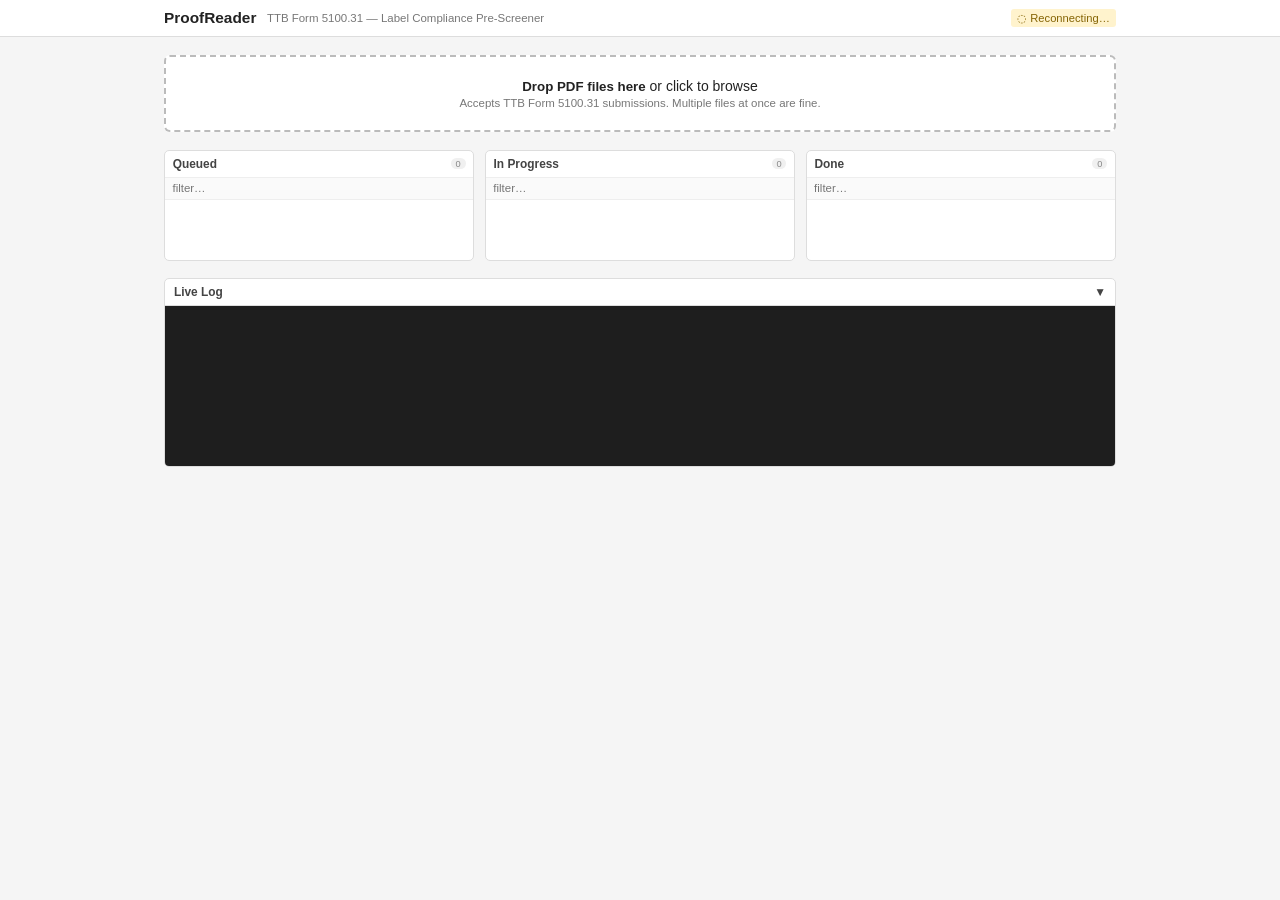
==== static/index.html @ a9200e9e "Added "Delete" button" ====
<!DOCTYPE html>
<html lang="en">
<head>
<meta charset="utf-8">
<meta name="viewport" content="width=device-width, initial-scale=1">
<title>ProofReader — TTB Label Compliance</title>
<style>
*, *::before, *::after { box-sizing: border-box; margin: 0; padding: 0; }

body {
  font-family: sans-serif;
  font-size: 14px;
  color: #222;
  background: #f5f5f5;
}

/* ── Header ── */
header {
  background: #fff;
  border-bottom: 1px solid #ddd;
  margin-bottom: 1.25em;
}
header .inner {
  max-width: 980px;
  margin: 0 auto;
  padding: 0.65em 1em;
  display: flex;
  align-items: center;
  gap: 0.75em;
}
header h1   { font-size: 1.1em; }
header .sub { font-size: 0.82em; color: #777; flex: 1; }

.conn-status {
  font-size: 0.8em;
  padding: 0.2em 0.55em;
  border-radius: 3px;
  white-space: nowrap;
  transition: background 0.3s, color 0.3s;
}
.conn-ok   { background: #d4edda; color: #155724; }
.conn-warn { background: #fff3cd; color: #856404; }

/* ── Page body ── */
.page { max-width: 980px; margin: 0 auto; padding: 0 1em 2em; }

/* ── Upload zone ── */
.upload-zone {
  border: 2px dashed #bbb;
  border-radius: 6px;
  padding: 1.5em 1em;
  text-align: center;
  cursor: pointer;
  background: #fff;
  margin-bottom: 1.25em;
  transition: border-color 0.15s, background 0.15s;
  user-select: none;
}
.upload-zone:hover,
.upload-zone.drag-over { border-color: #0d6efd; background: #eef4ff; }
.upload-zone strong    { font-size: 0.95em; }
.upload-zone p         { font-size: 0.82em; color: #777; margin-top: 0.3em; }
.upload-zone input     { display: none; }

/* ── Three-pane grid ── */
.panes {
  display: grid;
  grid-template-columns: 1fr 1fr 1fr;
  gap: 0.75em;
  align-items: start;
  margin-bottom: 1.25em;
}
@media (max-width: 680px) {
  .panes { grid-template-columns: 1fr; }
}

.pane {
  background: #fff;
  border: 1px solid #ddd;
  border-radius: 5px;
  overflow: hidden;
}
.pane-head {
  padding: 0.5em 0.65em;
  border-bottom: 1px solid #eee;
  font-size: 0.85em;
  font-weight: 600;
  color: #444;
  display: flex;
  align-items: center;
  justify-content: space-between;
}
.pane-count {
  font-size: 0.78em;
  font-weight: normal;
  color: #888;
  background: #f0f0f0;
  border-radius: 8px;
  padding: 0.1em 0.45em;
  min-width: 1.6em;
  text-align: center;
}
.pane-search {
  width: 100%;
  border: none;
  border-bottom: 1px solid #eee;
  padding: 0.4em 0.65em;
  font-size: 0.82em;
  outline: none;
  background: #fafafa;
}
.pane-search:focus { background: #fff; border-bottom-color: #0d6efd; }
.pane-cards {
  min-height: 60px;
  max-height: 420px;
  overflow-y: auto;
}

/* ── Job card ── */
.job-card {
  display: flex;
  align-items: flex-start;
  gap: 0.55em;
  padding: 0.55em 0.65em;
  border-bottom: 1px solid #f0f0f0;
}
.job-card:last-child { border-bottom: none; }

.job-thumb {
  width: 40px;
  min-width: 40px;
  height: 54px;
  object-fit: contain;
  border: 1px solid #e0e0e0;
  border-radius: 2px;
  background: #fafafa;
  margin-top: 1px;
}
.job-thumb-placeholder {
  width: 40px;
  min-width: 40px;
  height: 54px;
  background: #fafafa;
  border: 1px solid #e0e0e0;
  border-radius: 2px;
  display: flex;
  align-items: center;
  justify-content: center;
  font-size: 1.1em;
  color: #ccc;
  margin-top: 1px;
}

.job-meta       { flex: 1; min-width: 0; }
.job-filename   { font-size: 0.85em; font-weight: 500; white-space: nowrap;
                  overflow: hidden; text-overflow: ellipsis; }
.job-id         { font-size: 0.72em; color: #aaa; font-family: monospace;
                  margin-top: 0.1em; white-space: nowrap; }
.job-actions    { margin-top: 0.35em; display: flex; align-items: center;
                  gap: 0.4em; flex-wrap: wrap; }

/* ── Badges ── (same palette as report templates) ── */
.badge {
  display: inline-flex;
  align-items: center;
  gap: 0.3em;
  padding: 0.15em 0.45em;
  border-radius: 3px;
  font-size: 0.75em;
  font-weight: bold;
  white-space: nowrap;
}
.badge-PASS,          .badge-EXEMPT        { background: #d4edda; color: #155724; }
.badge-WARN,          .badge-ABSENT        { background: #fff3cd; color: #856404; }
.badge-FAIL,          .badge-ERROR         { background: #f8d7da; color: #721c24; }
.badge-INDETERMINATE                       { background: #e2e3e5; color: #383d41; }
.badge-queued,        .badge-processing    { background: #e2e3e5; color: #383d41; }

.btn-report {
  display: inline-block;
  padding: 0.15em 0.5em;
  font-size: 0.75em;
  border: 1px solid #bbb;
  border-radius: 3px;
  background: #fff;
  color: #222;
  text-decoration: none;
  white-space: nowrap;
}
.btn-report:hover { background: #f0f0f0; text-decoration: none; }

.btn-delete {
  display: inline-block;
  padding: 0.15em 0.5em;
  font-size: 0.75em;
  border: 1px solid #ddd;
  border-radius: 3px;
  background: #fff;
  color: #aaa;
  cursor: pointer;
  white-space: nowrap;
  line-height: inherit;
  min-width: 5em;         /* wide enough for "Confirm"; prevents layout shift */
  text-align: center;
  margin-left: auto;      /* right-justify within the flex job-actions row */
}
.btn-delete:hover { background: #fff0f0; border-color: #e0a0a0; color: #c00; }
.btn-delete-confirm {
  background: #fff0f0;
  border-color: #dc3545;
  color: #dc3545;
  font-weight: 600;
}
.btn-delete-confirm:hover { background: #dc3545; color: #fff; }

.pane-empty {
  padding: 1em 0.65em;
  font-size: 0.82em;
  color: #bbb;
  text-align: center;
}

/* ── Spinner ── */
@keyframes spin { to { transform: rotate(360deg); } }
.spinner {
  display: inline-block;
  width: 9px; height: 9px;
  border: 2px solid #bbb;
  border-top-color: #555;
  border-radius: 50%;
  animation: spin 0.75s linear infinite;
  flex-shrink: 0;
}

/* ── Log panel ── */
.log-panel {
  border: 1px solid #ddd;
  border-radius: 5px;
  overflow: hidden;
  background: #fff;
}
.log-toggle {
  padding: 0.5em 0.75em;
  border-bottom: 1px solid #ddd;
  display: flex;
  align-items: center;
  justify-content: space-between;
  cursor: pointer;
  user-select: none;
  font-size: 0.85em;
  font-weight: 600;
  color: #444;
}
.log-toggle:hover  { background: #fafafa; }
.log-body {
  height: 160px;
  overflow-y: auto;
  font-family: monospace;
  font-size: 0.76em;
  line-height: 1.5;
  padding: 0.35em 0.6em;
  background: #1e1e1e;
  color: #ccc;
}
.log-body.collapsed { display: none; }
.log-line           { white-space: pre-wrap; word-break: break-all; }
.log-line.WARN      { color: #e5c07b; }
.log-line.ERROR     { color: #e06c75; }

/* ── Thumbnail hover preview ── */
#thumb-preview {
  display: none;
  position: fixed;
  z-index: 1000;
  pointer-events: none;       /* transparent to mouse events; doesn't trigger mouseout on img */
  background: #fff;
  border: 1px solid #ccc;
  border-radius: 4px;
  box-shadow: 0 4px 16px rgba(0,0,0,0.18);
  padding: 4px;
  max-width: 280px;
}
#thumb-preview img {
  display: block;
  width: 100%;
  height: auto;
  border-radius: 2px;
}
</style>
</head>
<body>

<header>
  <div class="inner">
    <h1>ProofReader</h1>
    <span class="sub">TTB Form 5100.31 — Label Compliance Pre-Screener</span>
    <span class="conn-status conn-warn" id="connStatus">◌ Connecting…</span>
  </div>
</header>

<div class="page">

  <!-- Upload zone -->
  <div class="upload-zone" id="uploadZone">
    <input type="file" id="fileInput" multiple accept=".pdf">
    <strong>Drop PDF files here</strong> or click to browse
    <p>Accepts TTB Form 5100.31 submissions. Multiple files at once are fine.</p>
  </div>

  <!-- Three panes -->
  <div class="panes">
    <div class="pane" id="pane-queued">
      <div class="pane-head">
        Queued
        <span class="pane-count" id="count-queued">0</span>
      </div>
      <input class="pane-search" id="search-queued" type="search" placeholder="filter…" autocomplete="off">
      <div class="pane-cards" id="cards-queued"></div>
    </div>
    <div class="pane" id="pane-progress">
      <div class="pane-head">
        In Progress
        <span class="pane-count" id="count-progress">0</span>
      </div>
      <input class="pane-search" id="search-progress" type="search" placeholder="filter…" autocomplete="off">
      <div class="pane-cards" id="cards-progress"></div>
    </div>
    <div class="pane" id="pane-done">
      <div class="pane-head">
        Done
        <span class="pane-count" id="count-done">0</span>
      </div>
      <input class="pane-search" id="search-done" type="search" placeholder="filter…" autocomplete="off">
      <div class="pane-cards" id="cards-done"></div>
    </div>
  </div>

  <!-- Thumbnail hover preview (global, positioned via JS) -->
  <div id="thumb-preview"><img src="" alt=""></div>

  <!-- Log panel -->
  <div class="log-panel">
    <div class="log-toggle" id="logToggle">
      <span>Live Log</span>
      <span id="logArrow">▼</span>
    </div>
    <div class="log-body" id="logBody"></div>
  </div>

</div>

<script>
"use strict";

// ── State ─────────────────────────────────────────────────────────────────────

const jobs          = new Map();   // job_id → job object
const myJobs        = new Set();   // job_ids submitted this session (for notifications)
const pendingDelete = new Map();   // job_id → revert-timer id (two-state delete button)
const queries       = { queued: "", progress: "", done: "" };

// ── Pane definitions ──────────────────────────────────────────────────────────

const PANES = [
  {
    key:    "queued",
    filter: j => j.status === "queued",
    sort:   (a, b) => (a.submitted_at ?? 0) - (b.submitted_at ?? 0),   // asc: oldest first
  },
  {
    key:    "progress",
    filter: j => j.status === "processing",
    sort:   (a, b) => (b.submitted_at ?? 0) - (a.submitted_at ?? 0),   // desc: newest first
  },
  {
    key:    "done",
    filter: j => j.status === "complete" || j.status === "error",
    sort:   (a, b) => (b.submitted_at ?? 0) - (a.submitted_at ?? 0),   // desc: newest first
  },
];

// ── Helpers ───────────────────────────────────────────────────────────────────

function esc(s) {
  return String(s ?? "")
    .replace(/&/g, "&amp;").replace(/</g, "&lt;")
    .replace(/>/g, "&gt;").replace(/"/g, "&quot;");
}

function verdictBadge(job) {
  if (job.status === "queued")
    return `<span class="badge badge-queued">QUEUED</span>`;
  if (job.status === "processing")
    return `<span class="badge badge-processing"><span class="spinner"></span>PROCESSING</span>`;
  if (job.status === "error" && !job.verdict)
    return `<span class="badge badge-ERROR">ERROR</span>`;
  if (job.verdict)
    return `<span class="badge badge-${esc(job.verdict)}">${esc(job.verdict)}</span>`;
  return `<span class="badge badge-queued">—</span>`;
}

function reportLink(job) {
  if (job.status !== "complete") return "";
  return `<a class="btn-report" href="/results/${esc(job.job_id)}/report.html" target="_blank">Report ↗</a>`;
}

function deleteButton(job) {
  if (job.status !== "complete" && job.status !== "error") return "";
  const id = esc(job.job_id);
  if (pendingDelete.has(job.job_id)) {
    return `<button class="btn-delete btn-delete-confirm" data-job-id="${id}" data-confirm="true">Confirm</button>`;
  }
  return `<button class="btn-delete" data-job-id="${id}" data-confirm="false">Delete</button>`;
}

function cardHtml(job) {
  const id = esc(job.job_id);
  const fn = esc(job.original_filename ?? job.job_id);
  return `<div class="job-card">
  <img class="job-thumb" src="/results/${id}/thumbnail.jpg"
       onerror="this.style.display='none';this.nextSibling.style.display='flex';" alt="">
  <div class="job-thumb-placeholder" style="display:none">📄</div>
  <div class="job-meta">
    <div class="job-filename" title="${fn}">${fn}</div>
    <div class="job-id">${id}</div>
    <div class="job-actions">
      ${verdictBadge(job)}${reportLink(job)}${deleteButton(job)}
    </div>
  </div>
</div>`;
}

// ── Rendering ─────────────────────────────────────────────────────────────────

function renderPane(pane) {
  const q       = queries[pane.key].toLowerCase();
  const cardsEl = document.getElementById(`cards-${pane.key}`);
  const countEl = document.getElementById(`count-${pane.key}`);

  let list = [...jobs.values()].filter(pane.filter);
  list.sort(pane.sort);

  // Update count (total, before search filter)
  if (countEl) countEl.textContent = list.length;

  // Apply search filter
  if (q) {
    list = list.filter(j =>
      (j.original_filename ?? "").toLowerCase().includes(q) ||
      j.job_id.includes(q)
    );
  }

  cardsEl.innerHTML = list.length
    ? list.map(cardHtml).join("")
    : `<div class="pane-empty">${q ? "No matches." : "Empty."}</div>`;
}

function renderAll() {
  for (const pane of PANES) renderPane(pane);
}

// ── Data ──────────────────────────────────────────────────────────────────────

async function loadJobs() {
  try {
    const resp = await fetch("/results");
    if (!resp.ok) return;
    const list = await resp.json();
    // Merge: update existing entries, add new ones, keep myJobs intact
    for (const j of list) {
      const existing = jobs.get(j.job_id);
      jobs.set(j.job_id, existing ? Object.assign(existing, j) : j);
    }
    renderAll();
  } catch (_) { /* server not yet ready */ }
}

// Poll every 5 s to catch queued → processing transitions (no SSE event for that)
setInterval(loadJobs, 5000);

// ── Upload ────────────────────────────────────────────────────────────────────

let notifRequested = false;

async function uploadFiles(files) {
  const pdfs = [...files].filter(f => f.name.toLowerCase().endsWith(".pdf"));
  if (!pdfs.length) return;

  // Ask for notification permission once, on the user's first upload gesture
  if (!notifRequested && "Notification" in window && Notification.permission === "default") {
    notifRequested = true;
    Notification.requestPermission();
  }

  const form = new FormData();
  pdfs.forEach(f => form.append("files", f));

  let results;
  try {
    const resp = await fetch("/upload", { method: "POST", body: form });
    if (!resp.ok) return;
    results = await resp.json();
  } catch (_) { return; }

  for (const r of results) {
    if (r.job_id) {
      jobs.set(r.job_id, {
        job_id:            r.job_id,
        status:            r.status ?? "queued",
        original_filename: r.filename,
        verdict:           null,
        submitted_at:      Date.now() / 1000,
      });
      myJobs.add(r.job_id);
    }
  }
  renderAll();
}

const zone      = document.getElementById("uploadZone");
const fileInput = document.getElementById("fileInput");

zone.addEventListener("click",    ()  => fileInput.click());
fileInput.addEventListener("change", e => { uploadFiles(e.target.files); fileInput.value = ""; });
zone.addEventListener("dragover",  e  => { e.preventDefault(); zone.classList.add("drag-over"); });
zone.addEventListener("dragleave", () => zone.classList.remove("drag-over"));
zone.addEventListener("drop", e => {
  e.preventDefault();
  zone.classList.remove("drag-over");
  uploadFiles(e.dataTransfer.files);
});

// ── Search ────────────────────────────────────────────────────────────────────

for (const pane of PANES) {
  document.getElementById(`search-${pane.key}`).addEventListener("input", e => {
    queries[pane.key] = e.target.value;
    renderPane(pane);
  });
}

// ── Connection status ─────────────────────────────────────────────────────────

let eventsOk = false;
let logsOk   = false;

function updateConnStatus() {
  const el  = document.getElementById("connStatus");
  const ok  = eventsOk && logsOk;
  el.className   = "conn-status " + (ok ? "conn-ok" : "conn-warn");
  el.textContent = ok ? "● Live" : "◌ Reconnecting…";
}

// ── Browser notifications ─────────────────────────────────────────────────────

function notifyDone(job) {
  if (!("Notification" in window) || Notification.permission !== "granted") return;
  const verdict = job.verdict ?? "complete";
  new Notification(`ProofReader — ${verdict}`, {
    body: job.original_filename ?? job.job_id,
    tag:  job.job_id,   // deduplicate if event fires twice
  });
}

// ── SSE: job completion events ────────────────────────────────────────────────

function connectEvents() {
  const es = new EventSource("/events");

  es.onopen = () => {
    eventsOk = true;
    updateConnStatus();
  };

  es.onmessage = e => {
    const data = JSON.parse(e.data);
    const job  = jobs.get(data.job_id);
    if (job) {
      job.status  = "complete";
      job.verdict = data.verdict;
      renderAll();
      if (myJobs.has(data.job_id)) notifyDone(job);
    } else {
      // Job arrived via watchdog inbox drop — refresh full list
      loadJobs();
    }
  };

  es.onerror = () => {
    eventsOk = false;
    updateConnStatus();
    es.close();
    setTimeout(connectEvents, 3000);
  };
}

// ── SSE: log stream ───────────────────────────────────────────────────────────

const logBody = document.getElementById("logBody");
let atBottom  = true;

logBody.addEventListener("scroll", () => {
  atBottom = logBody.scrollTop + logBody.clientHeight >= logBody.scrollHeight - 24;
});

function appendLog(line) {
  const div = document.createElement("div");
  div.className = "log-line" +
    (/ WARNING /.test(line) ? " WARN" : / ERROR /.test(line) ? " ERROR" : "");
  div.textContent = line;
  logBody.appendChild(div);
  if (atBottom) logBody.scrollTop = logBody.scrollHeight;
  // Cap at 2 000 lines to prevent unbounded growth
  while (logBody.children.length > 2000) logBody.removeChild(logBody.firstChild);
}

function connectLogs() {
  const es = new EventSource("/logs");

  es.onopen = () => {
    logsOk = true;
    updateConnStatus();
  };

  es.onmessage = e => appendLog(e.data);

  es.onerror = () => {
    logsOk = false;
    updateConnStatus();
    es.close();
    setTimeout(connectLogs, 3000);
  };
}

// ── Log panel toggle ──────────────────────────────────────────────────────────

document.getElementById("logToggle").addEventListener("click", () => {
  const collapsed = logBody.classList.toggle("collapsed");
  document.getElementById("logArrow").textContent = collapsed ? "▶" : "▼";
});

// ── Thumbnail hover preview ───────────────────────────────────────────────────

const thumbPreview     = document.getElementById("thumb-preview");
const thumbPreviewImg  = thumbPreview.querySelector("img");
let   thumbHoverTimer  = null;

function showThumbPreview(img) {
  thumbPreviewImg.src = img.src;
  thumbPreview.style.display = "block";

  const rect   = img.getBoundingClientRect();
  const pw     = thumbPreview.offsetWidth  || 288;  // fallback before layout
  const ph     = thumbPreview.offsetHeight || 200;
  const gap    = 10;

  // Prefer right of the element; fall back to left if viewport too narrow
  let left = rect.right + gap;
  if (left + pw > window.innerWidth - 8) left = rect.left - pw - gap;
  left = Math.max(8, left);

  // Align top with the element; clamp so preview stays within viewport
  let top = rect.top;
  top = Math.max(8, Math.min(top, window.innerHeight - ph - 8));

  thumbPreview.style.left = left + "px";
  thumbPreview.style.top  = top  + "px";
}

function hideThumbPreview() {
  clearTimeout(thumbHoverTimer);
  thumbPreview.style.display = "none";
}

// Event delegation: attach once to document rather than to each re-rendered card
document.addEventListener("mouseover", e => {
  const img = e.target.closest(".job-thumb");
  if (!img || !img.naturalWidth) return;   // skip placeholder-replaced images
  clearTimeout(thumbHoverTimer);
  thumbHoverTimer = setTimeout(() => showThumbPreview(img), 350);
});

document.addEventListener("mouseout", e => {
  if (e.target.closest(".job-thumb")) hideThumbPreview();
});

// ── Delete (two-state: Delete → Confirm → execute) ───────────────────────────

async function performDelete(jobId) {
  try {
    const resp = await fetch(`/results/${encodeURIComponent(jobId)}`, { method: "DELETE" });
    if (resp.ok) {
      jobs.delete(jobId);
      myJobs.delete(jobId);
      renderAll();
    }
  } catch (_) { /* server unreachable; leave card in place */ }
}

document.addEventListener("click", e => {
  const btn = e.target.closest(".btn-delete");
  if (!btn) return;

  const jobId     = btn.dataset.jobId;
  const isPending = btn.dataset.confirm === "true";

  if (!isPending) {
    // First click: arm the confirm state and start a 1.5 s revert timer
    btn.dataset.confirm = "true";
    btn.textContent = "Confirm";
    btn.classList.add("btn-delete-confirm");

    const timer = setTimeout(() => {
      pendingDelete.delete(jobId);
      // Re-render so the button reverts to "Delete" even if card DOM was reused
      renderAll();
    }, 2000);
    pendingDelete.set(jobId, timer);
  } else {
    // Second click within the window: cancel timer and execute
    clearTimeout(pendingDelete.get(jobId));
    pendingDelete.delete(jobId);
    performDelete(jobId);
  }
});

// Revert "Confirm" → "Delete" when the cursor leaves the button
document.addEventListener("mouseout", e => {
  const btn = e.target.closest(".btn-delete");
  if (!btn || btn.dataset.confirm !== "true") return;
  // relatedTarget is where the cursor is going; if still inside the button, do nothing
  if (btn.contains(e.relatedTarget)) return;
  const jobId = btn.dataset.jobId;
  clearTimeout(pendingDelete.get(jobId));
  pendingDelete.delete(jobId);
  renderAll();
});

// ── Boot ──────────────────────────────────────────────────────────────────────

loadJobs().then(() => {
  connectEvents();
  connectLogs();
});
</script>
</body>
</html>
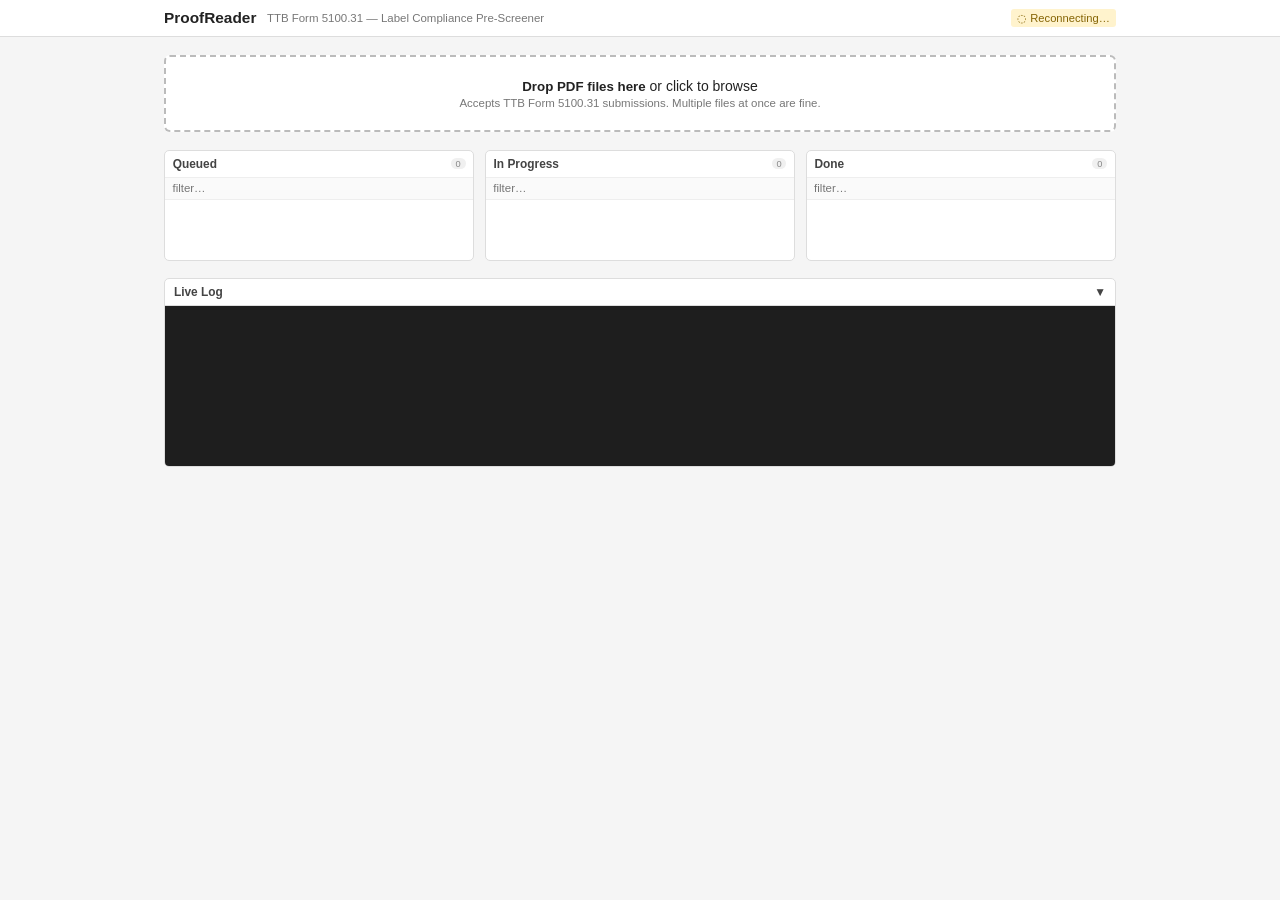
==== commit 010ca526: "Added re-connection, process panes, and browser notifications Reconnection detection — both SSE conn" ====
--- a/static/index.html
+++ b/static/index.html
@@ -189,30 +189,6 @@
 }
 .btn-report:hover { background: #f0f0f0; text-decoration: none; }
 
-.btn-delete {
-  display: inline-block;
-  padding: 0.15em 0.5em;
-  font-size: 0.75em;
-  border: 1px solid #ddd;
-  border-radius: 3px;
-  background: #fff;
-  color: #aaa;
-  cursor: pointer;
-  white-space: nowrap;
-  line-height: inherit;
-  min-width: 5em;         /* wide enough for "Confirm"; prevents layout shift */
-  text-align: center;
-  margin-left: auto;      /* right-justify within the flex job-actions row */
-}
-.btn-delete:hover { background: #fff0f0; border-color: #e0a0a0; color: #c00; }
-.btn-delete-confirm {
-  background: #fff0f0;
-  border-color: #dc3545;
-  color: #dc3545;
-  font-weight: 600;
-}
-.btn-delete-confirm:hover { background: #dc3545; color: #fff; }
-
 .pane-empty {
   padding: 1em 0.65em;
   font-size: 0.82em;
@@ -266,26 +242,6 @@
 .log-line           { white-space: pre-wrap; word-break: break-all; }
 .log-line.WARN      { color: #e5c07b; }
 .log-line.ERROR     { color: #e06c75; }
-
-/* ── Thumbnail hover preview ── */
-#thumb-preview {
-  display: none;
-  position: fixed;
-  z-index: 1000;
-  pointer-events: none;       /* transparent to mouse events; doesn't trigger mouseout on img */
-  background: #fff;
-  border: 1px solid #ccc;
-  border-radius: 4px;
-  box-shadow: 0 4px 16px rgba(0,0,0,0.18);
-  padding: 4px;
-  max-width: 280px;
-}
-#thumb-preview img {
-  display: block;
-  width: 100%;
-  height: auto;
-  border-radius: 2px;
-}
 </style>
 </head>
 <body>
@@ -335,9 +291,6 @@
     </div>
   </div>
 
-  <!-- Thumbnail hover preview (global, positioned via JS) -->
-  <div id="thumb-preview"><img src="" alt=""></div>
-
   <!-- Log panel -->
   <div class="log-panel">
     <div class="log-toggle" id="logToggle">
@@ -354,10 +307,9 @@
 
 // ── State ─────────────────────────────────────────────────────────────────────
 
-const jobs          = new Map();   // job_id → job object
-const myJobs        = new Set();   // job_ids submitted this session (for notifications)
-const pendingDelete = new Map();   // job_id → revert-timer id (two-state delete button)
-const queries       = { queued: "", progress: "", done: "" };
+const jobs    = new Map();   // job_id → job object
+const myJobs  = new Set();   // job_ids submitted this session (for notifications)
+const queries = { queued: "", progress: "", done: "" };
 
 // ── Pane definitions ──────────────────────────────────────────────────────────
 
@@ -404,15 +356,6 @@
   return `<a class="btn-report" href="/results/${esc(job.job_id)}/report.html" target="_blank">Report ↗</a>`;
 }
 
-function deleteButton(job) {
-  if (job.status !== "complete" && job.status !== "error") return "";
-  const id = esc(job.job_id);
-  if (pendingDelete.has(job.job_id)) {
-    return `<button class="btn-delete btn-delete-confirm" data-job-id="${id}" data-confirm="true">Confirm</button>`;
-  }
-  return `<button class="btn-delete" data-job-id="${id}" data-confirm="false">Delete</button>`;
-}
-
 function cardHtml(job) {
   const id = esc(job.job_id);
   const fn = esc(job.original_filename ?? job.job_id);
@@ -424,7 +367,7 @@
     <div class="job-filename" title="${fn}">${fn}</div>
     <div class="job-id">${id}</div>
     <div class="job-actions">
-      ${verdictBadge(job)}${reportLink(job)}${deleteButton(job)}
+      ${verdictBadge(job)}${reportLink(job)}
     </div>
   </div>
 </div>`;
@@ -640,103 +583,6 @@
   document.getElementById("logArrow").textContent = collapsed ? "▶" : "▼";
 });
 
-// ── Thumbnail hover preview ───────────────────────────────────────────────────
-
-const thumbPreview     = document.getElementById("thumb-preview");
-const thumbPreviewImg  = thumbPreview.querySelector("img");
-let   thumbHoverTimer  = null;
-
-function showThumbPreview(img) {
-  thumbPreviewImg.src = img.src;
-  thumbPreview.style.display = "block";
-
-  const rect   = img.getBoundingClientRect();
-  const pw     = thumbPreview.offsetWidth  || 288;  // fallback before layout
-  const ph     = thumbPreview.offsetHeight || 200;
-  const gap    = 10;
-
-  // Prefer right of the element; fall back to left if viewport too narrow
-  let left = rect.right + gap;
-  if (left + pw > window.innerWidth - 8) left = rect.left - pw - gap;
-  left = Math.max(8, left);
-
-  // Align top with the element; clamp so preview stays within viewport
-  let top = rect.top;
-  top = Math.max(8, Math.min(top, window.innerHeight - ph - 8));
-
-  thumbPreview.style.left = left + "px";
-  thumbPreview.style.top  = top  + "px";
-}
-
-function hideThumbPreview() {
-  clearTimeout(thumbHoverTimer);
-  thumbPreview.style.display = "none";
-}
-
-// Event delegation: attach once to document rather than to each re-rendered card
-document.addEventListener("mouseover", e => {
-  const img = e.target.closest(".job-thumb");
-  if (!img || !img.naturalWidth) return;   // skip placeholder-replaced images
-  clearTimeout(thumbHoverTimer);
-  thumbHoverTimer = setTimeout(() => showThumbPreview(img), 350);
-});
-
-document.addEventListener("mouseout", e => {
-  if (e.target.closest(".job-thumb")) hideThumbPreview();
-});
-
-// ── Delete (two-state: Delete → Confirm → execute) ───────────────────────────
-
-async function performDelete(jobId) {
-  try {
-    const resp = await fetch(`/results/${encodeURIComponent(jobId)}`, { method: "DELETE" });
-    if (resp.ok) {
-      jobs.delete(jobId);
-      myJobs.delete(jobId);
-      renderAll();
-    }
-  } catch (_) { /* server unreachable; leave card in place */ }
-}
-
-document.addEventListener("click", e => {
-  const btn = e.target.closest(".btn-delete");
-  if (!btn) return;
-
-  const jobId     = btn.dataset.jobId;
-  const isPending = btn.dataset.confirm === "true";
-
-  if (!isPending) {
-    // First click: arm the confirm state and start a 1.5 s revert timer
-    btn.dataset.confirm = "true";
-    btn.textContent = "Confirm";
-    btn.classList.add("btn-delete-confirm");
-
-    const timer = setTimeout(() => {
-      pendingDelete.delete(jobId);
-      // Re-render so the button reverts to "Delete" even if card DOM was reused
-      renderAll();
-    }, 2000);
-    pendingDelete.set(jobId, timer);
-  } else {
-    // Second click within the window: cancel timer and execute
-    clearTimeout(pendingDelete.get(jobId));
-    pendingDelete.delete(jobId);
-    performDelete(jobId);
-  }
-});
-
-// Revert "Confirm" → "Delete" when the cursor leaves the button
-document.addEventListener("mouseout", e => {
-  const btn = e.target.closest(".btn-delete");
-  if (!btn || btn.dataset.confirm !== "true") return;
-  // relatedTarget is where the cursor is going; if still inside the button, do nothing
-  if (btn.contains(e.relatedTarget)) return;
-  const jobId = btn.dataset.jobId;
-  clearTimeout(pendingDelete.get(jobId));
-  pendingDelete.delete(jobId);
-  renderAll();
-});
-
 // ── Boot ──────────────────────────────────────────────────────────────────────
 
 loadJobs().then(() => {
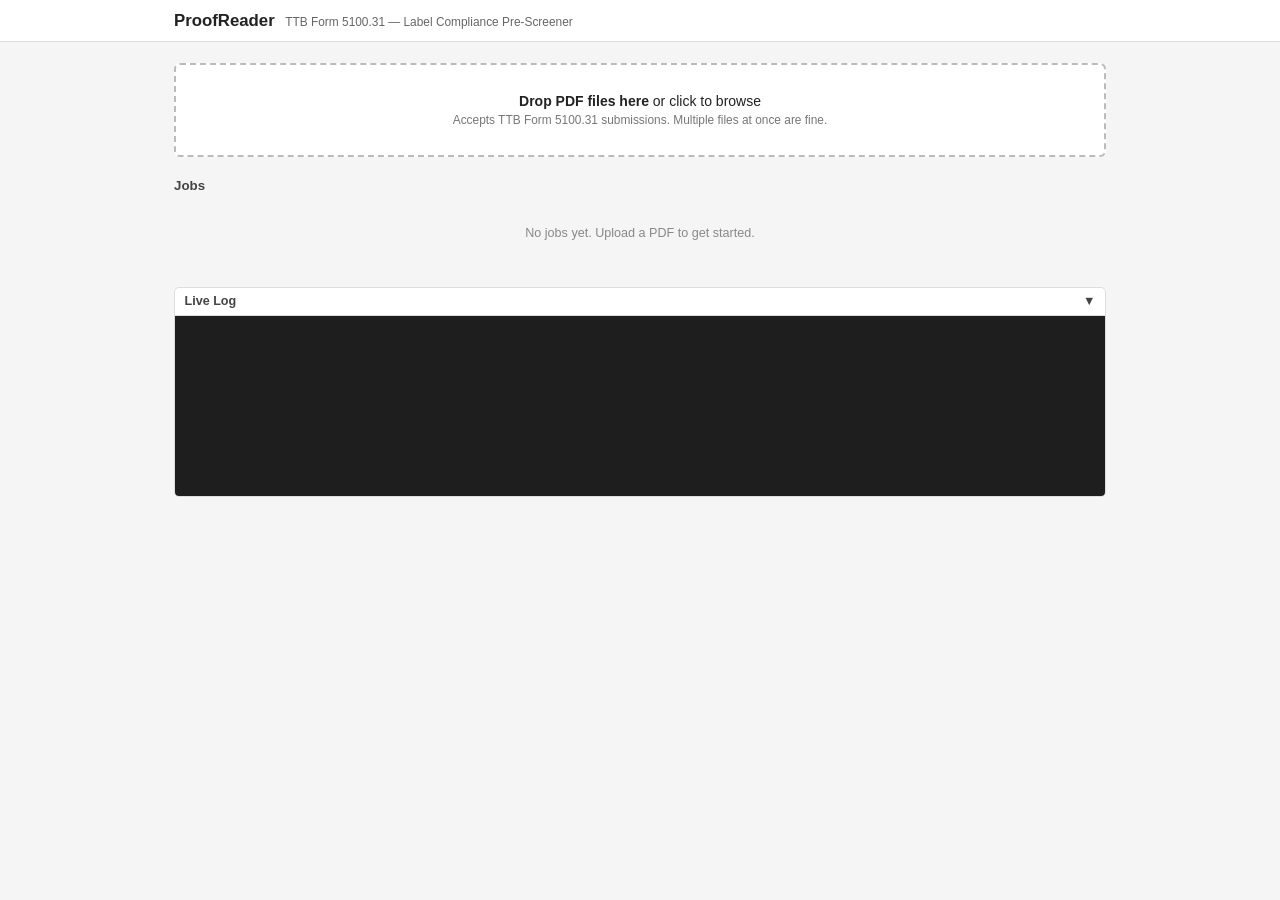
==== commit e22d5839: "First rev of UI" ====
--- a/static/index.html
+++ b/static/index.html
@@ -14,172 +14,126 @@
   background: #f5f5f5;
 }
 
-/* ── Header ── */
+/* ── Layout ── */
+.page { max-width: 960px; margin: 0 auto; padding: 0 1em 2em; }
+
 header {
   background: #fff;
   border-bottom: 1px solid #ddd;
-  margin-bottom: 1.25em;
+  margin-bottom: 1.5em;
 }
 header .inner {
-  max-width: 980px;
+  max-width: 960px;
   margin: 0 auto;
-  padding: 0.65em 1em;
+  padding: 0.75em 1em;
   display: flex;
-  align-items: center;
+  align-items: baseline;
   gap: 0.75em;
 }
-header h1   { font-size: 1.1em; }
-header .sub { font-size: 0.82em; color: #777; flex: 1; }
-
-.conn-status {
-  font-size: 0.8em;
-  padding: 0.2em 0.55em;
-  border-radius: 3px;
-  white-space: nowrap;
-  transition: background 0.3s, color 0.3s;
-}
-.conn-ok   { background: #d4edda; color: #155724; }
-.conn-warn { background: #fff3cd; color: #856404; }
-
-/* ── Page body ── */
-.page { max-width: 980px; margin: 0 auto; padding: 0 1em 2em; }
+header h1 { font-size: 1.2em; }
+header p  { font-size: 0.85em; color: #666; }
 
 /* ── Upload zone ── */
 .upload-zone {
   border: 2px dashed #bbb;
   border-radius: 6px;
-  padding: 1.5em 1em;
+  padding: 2em 1em;
   text-align: center;
   cursor: pointer;
   background: #fff;
-  margin-bottom: 1.25em;
+  margin-bottom: 1.5em;
   transition: border-color 0.15s, background 0.15s;
   user-select: none;
 }
 .upload-zone:hover,
 .upload-zone.drag-over { border-color: #0d6efd; background: #eef4ff; }
-.upload-zone strong    { font-size: 0.95em; }
-.upload-zone p         { font-size: 0.82em; color: #777; margin-top: 0.3em; }
+.upload-zone strong    { font-size: 1em; }
+.upload-zone p         { font-size: 0.85em; color: #777; margin-top: 0.35em; }
 .upload-zone input     { display: none; }
 
-/* ── Three-pane grid ── */
-.panes {
-  display: grid;
-  grid-template-columns: 1fr 1fr 1fr;
-  gap: 0.75em;
-  align-items: start;
-  margin-bottom: 1.25em;
-}
-@media (max-width: 680px) {
-  .panes { grid-template-columns: 1fr; }
-}
-
-.pane {
+/* ── Job list ── */
+.section-head {
+  font-size: 0.95em;
+  font-weight: 600;
+  color: #444;
+  margin-bottom: 0.6em;
+}
+.job-list   { display: flex; flex-direction: column; gap: 0.5em; }
+.empty-note { color: #888; font-size: 0.9em; text-align: center; padding: 2em 0; }
+
+.job-card {
   background: #fff;
   border: 1px solid #ddd;
   border-radius: 5px;
-  overflow: hidden;
-}
-.pane-head {
-  padding: 0.5em 0.65em;
-  border-bottom: 1px solid #eee;
-  font-size: 0.85em;
-  font-weight: 600;
-  color: #444;
   display: flex;
   align-items: center;
-  justify-content: space-between;
-}
-.pane-count {
-  font-size: 0.78em;
-  font-weight: normal;
-  color: #888;
-  background: #f0f0f0;
-  border-radius: 8px;
-  padding: 0.1em 0.45em;
-  min-width: 1.6em;
-  text-align: center;
-}
-.pane-search {
-  width: 100%;
-  border: none;
-  border-bottom: 1px solid #eee;
-  padding: 0.4em 0.65em;
-  font-size: 0.82em;
-  outline: none;
-  background: #fafafa;
-}
-.pane-search:focus { background: #fff; border-bottom-color: #0d6efd; }
-.pane-cards {
-  min-height: 60px;
-  max-height: 420px;
-  overflow-y: auto;
-}
-
-/* ── Job card ── */
-.job-card {
-  display: flex;
-  align-items: flex-start;
-  gap: 0.55em;
-  padding: 0.55em 0.65em;
-  border-bottom: 1px solid #f0f0f0;
-}
-.job-card:last-child { border-bottom: none; }
-
+  gap: 0.75em;
+  padding: 0.6em 0.75em;
+}
 .job-thumb {
-  width: 40px;
-  min-width: 40px;
-  height: 54px;
+  width: 50px;
+  min-width: 50px;
+  height: 67px;
   object-fit: contain;
   border: 1px solid #e0e0e0;
   border-radius: 2px;
   background: #fafafa;
-  margin-top: 1px;
 }
 .job-thumb-placeholder {
-  width: 40px;
-  min-width: 40px;
-  height: 54px;
+  width: 50px;
+  min-width: 50px;
+  height: 67px;
   background: #fafafa;
   border: 1px solid #e0e0e0;
   border-radius: 2px;
   display: flex;
   align-items: center;
   justify-content: center;
-  font-size: 1.1em;
+  font-size: 1.4em;
   color: #ccc;
-  margin-top: 1px;
-}
-
+}
 .job-meta       { flex: 1; min-width: 0; }
-.job-filename   { font-size: 0.85em; font-weight: 500; white-space: nowrap;
-                  overflow: hidden; text-overflow: ellipsis; }
-.job-id         { font-size: 0.72em; color: #aaa; font-family: monospace;
-                  margin-top: 0.1em; white-space: nowrap; }
-.job-actions    { margin-top: 0.35em; display: flex; align-items: center;
-                  gap: 0.4em; flex-wrap: wrap; }
-
-/* ── Badges ── (same palette as report templates) ── */
+.job-filename   { font-weight: 500; white-space: nowrap; overflow: hidden; text-overflow: ellipsis; }
+.job-id         { font-size: 0.78em; color: #888; font-family: monospace; margin-top: 0.1em; }
+.job-actions    { display: flex; align-items: center; gap: 0.5em; flex-shrink: 0; }
+
+/* ── Verdict badges ── (same palette as report templates) ── */
 .badge {
-  display: inline-flex;
-  align-items: center;
-  gap: 0.3em;
-  padding: 0.15em 0.45em;
+  display: inline-block;
+  padding: 0.2em 0.55em;
   border-radius: 3px;
-  font-size: 0.75em;
+  font-size: 0.8em;
   font-weight: bold;
   white-space: nowrap;
 }
 .badge-PASS,          .badge-EXEMPT        { background: #d4edda; color: #155724; }
 .badge-WARN,          .badge-ABSENT        { background: #fff3cd; color: #856404; }
 .badge-FAIL,          .badge-ERROR         { background: #f8d7da; color: #721c24; }
-.badge-INDETERMINATE                       { background: #e2e3e5; color: #383d41; }
-.badge-queued,        .badge-processing    { background: #e2e3e5; color: #383d41; }
-
+.badge-INDETERMINATE, .badge-queued        { background: #e2e3e5; color: #383d41; }
+.badge-processing {
+  background: #e2e3e5;
+  color: #383d41;
+  display: inline-flex;
+  align-items: center;
+  gap: 0.35em;
+}
+
+/* ── Spinner ── */
+@keyframes spin { to { transform: rotate(360deg); } }
+.spinner {
+  display: inline-block;
+  width: 10px; height: 10px;
+  border: 2px solid #bbb;
+  border-top-color: #555;
+  border-radius: 50%;
+  animation: spin 0.75s linear infinite;
+  flex-shrink: 0;
+}
+
+/* ── Report button ── */
 .btn-report {
-  display: inline-block;
-  padding: 0.15em 0.5em;
-  font-size: 0.75em;
+  padding: 0.25em 0.65em;
+  font-size: 0.82em;
   border: 1px solid #bbb;
   border-radius: 3px;
   background: #fff;
@@ -189,59 +143,41 @@
 }
 .btn-report:hover { background: #f0f0f0; text-decoration: none; }
 
-.pane-empty {
-  padding: 1em 0.65em;
-  font-size: 0.82em;
-  color: #bbb;
-  text-align: center;
-}
-
-/* ── Spinner ── */
-@keyframes spin { to { transform: rotate(360deg); } }
-.spinner {
-  display: inline-block;
-  width: 9px; height: 9px;
-  border: 2px solid #bbb;
-  border-top-color: #555;
-  border-radius: 50%;
-  animation: spin 0.75s linear infinite;
-  flex-shrink: 0;
-}
-
 /* ── Log panel ── */
 .log-panel {
+  margin-top: 1.5em;
   border: 1px solid #ddd;
   border-radius: 5px;
   overflow: hidden;
   background: #fff;
 }
 .log-toggle {
-  padding: 0.5em 0.75em;
+  padding: 0.55em 0.75em;
   border-bottom: 1px solid #ddd;
   display: flex;
   align-items: center;
   justify-content: space-between;
   cursor: pointer;
   user-select: none;
-  font-size: 0.85em;
+  font-size: 0.9em;
   font-weight: 600;
   color: #444;
 }
-.log-toggle:hover  { background: #fafafa; }
+.log-toggle:hover { background: #fafafa; }
 .log-body {
-  height: 160px;
+  height: 180px;
   overflow-y: auto;
   font-family: monospace;
-  font-size: 0.76em;
+  font-size: 0.78em;
   line-height: 1.5;
-  padding: 0.35em 0.6em;
+  padding: 0.4em 0.6em;
   background: #1e1e1e;
   color: #ccc;
 }
 .log-body.collapsed { display: none; }
-.log-line           { white-space: pre-wrap; word-break: break-all; }
-.log-line.WARN      { color: #e5c07b; }
-.log-line.ERROR     { color: #e06c75; }
+.log-line { white-space: pre-wrap; word-break: break-all; }
+.log-line.WARN  { color: #e5c07b; }
+.log-line.ERROR { color: #e06c75; }
 </style>
 </head>
 <body>
@@ -249,8 +185,7 @@
 <header>
   <div class="inner">
     <h1>ProofReader</h1>
-    <span class="sub">TTB Form 5100.31 — Label Compliance Pre-Screener</span>
-    <span class="conn-status conn-warn" id="connStatus">◌ Connecting…</span>
+    <p>TTB Form 5100.31 — Label Compliance Pre-Screener</p>
   </div>
 </header>
 
@@ -263,39 +198,16 @@
     <p>Accepts TTB Form 5100.31 submissions. Multiple files at once are fine.</p>
   </div>
 
-  <!-- Three panes -->
-  <div class="panes">
-    <div class="pane" id="pane-queued">
-      <div class="pane-head">
-        Queued
-        <span class="pane-count" id="count-queued">0</span>
-      </div>
-      <input class="pane-search" id="search-queued" type="search" placeholder="filter…" autocomplete="off">
-      <div class="pane-cards" id="cards-queued"></div>
-    </div>
-    <div class="pane" id="pane-progress">
-      <div class="pane-head">
-        In Progress
-        <span class="pane-count" id="count-progress">0</span>
-      </div>
-      <input class="pane-search" id="search-progress" type="search" placeholder="filter…" autocomplete="off">
-      <div class="pane-cards" id="cards-progress"></div>
-    </div>
-    <div class="pane" id="pane-done">
-      <div class="pane-head">
-        Done
-        <span class="pane-count" id="count-done">0</span>
-      </div>
-      <input class="pane-search" id="search-done" type="search" placeholder="filter…" autocomplete="off">
-      <div class="pane-cards" id="cards-done"></div>
-    </div>
+  <!-- Job list -->
+  <div class="section-head" id="jobsHeading">Jobs</div>
+  <div class="job-list" id="jobList">
+    <div class="empty-note" id="emptyNote">No jobs yet. Upload a PDF to get started.</div>
   </div>
 
   <!-- Log panel -->
   <div class="log-panel">
     <div class="log-toggle" id="logToggle">
-      <span>Live Log</span>
-      <span id="logArrow">▼</span>
+      <span>Live Log</span><span id="logArrow">▼</span>
     </div>
     <div class="log-body" id="logBody"></div>
   </div>
@@ -305,33 +217,10 @@
 <script>
 "use strict";
 
-// ── State ─────────────────────────────────────────────────────────────────────
-
-const jobs    = new Map();   // job_id → job object
-const myJobs  = new Set();   // job_ids submitted this session (for notifications)
-const queries = { queued: "", progress: "", done: "" };
-
-// ── Pane definitions ──────────────────────────────────────────────────────────
-
-const PANES = [
-  {
-    key:    "queued",
-    filter: j => j.status === "queued",
-    sort:   (a, b) => (a.submitted_at ?? 0) - (b.submitted_at ?? 0),   // asc: oldest first
-  },
-  {
-    key:    "progress",
-    filter: j => j.status === "processing",
-    sort:   (a, b) => (b.submitted_at ?? 0) - (a.submitted_at ?? 0),   // desc: newest first
-  },
-  {
-    key:    "done",
-    filter: j => j.status === "complete" || j.status === "error",
-    sort:   (a, b) => (b.submitted_at ?? 0) - (a.submitted_at ?? 0),   // desc: newest first
-  },
-];
-
-// ── Helpers ───────────────────────────────────────────────────────────────────
+// job_id → job object; Map preserves insertion order
+const jobs = new Map();
+
+// ── Helpers ──────────────────────────────────────────────────────────────────
 
 function esc(s) {
   return String(s ?? "")
@@ -357,84 +246,70 @@
 }
 
 function cardHtml(job) {
-  const id = esc(job.job_id);
-  const fn = esc(job.original_filename ?? job.job_id);
-  return `<div class="job-card">
-  <img class="job-thumb" src="/results/${id}/thumbnail.jpg"
-       onerror="this.style.display='none';this.nextSibling.style.display='flex';" alt="">
+  return `<div class="job-card" id="card-${esc(job.job_id)}">
+  <img class="job-thumb"
+       src="/results/${esc(job.job_id)}/thumbnail.jpg"
+       onerror="this.style.display='none';this.nextSibling.style.display='flex';"
+       alt="">
   <div class="job-thumb-placeholder" style="display:none">📄</div>
   <div class="job-meta">
-    <div class="job-filename" title="${fn}">${fn}</div>
-    <div class="job-id">${id}</div>
-    <div class="job-actions">
-      ${verdictBadge(job)}${reportLink(job)}
-    </div>
+    <div class="job-filename" title="${esc(job.original_filename ?? job.job_id)}">${esc(job.original_filename ?? job.job_id)}</div>
+    <div class="job-id">${esc(job.job_id)}</div>
+  </div>
+  <div class="job-actions">
+    <span id="badge-${esc(job.job_id)}">${verdictBadge(job)}</span>
+    <span id="action-${esc(job.job_id)}">${reportLink(job)}</span>
   </div>
 </div>`;
 }
 
-// ── Rendering ─────────────────────────────────────────────────────────────────
-
-function renderPane(pane) {
-  const q       = queries[pane.key].toLowerCase();
-  const cardsEl = document.getElementById(`cards-${pane.key}`);
-  const countEl = document.getElementById(`count-${pane.key}`);
-
-  let list = [...jobs.values()].filter(pane.filter);
-  list.sort(pane.sort);
-
-  // Update count (total, before search filter)
-  if (countEl) countEl.textContent = list.length;
-
-  // Apply search filter
-  if (q) {
-    list = list.filter(j =>
-      (j.original_filename ?? "").toLowerCase().includes(q) ||
-      j.job_id.includes(q)
-    );
+// ── Rendering ────────────────────────────────────────────────────────────────
+
+function renderAll() {
+  const list    = document.getElementById("jobList");
+  const empty   = document.getElementById("emptyNote");
+  const heading = document.getElementById("jobsHeading");
+
+  if (jobs.size === 0) {
+    list.innerHTML = "";
+    list.appendChild(empty);
+    heading.textContent = "Jobs";
+    return;
   }
 
-  cardsEl.innerHTML = list.length
-    ? list.map(cardHtml).join("")
-    : `<div class="pane-empty">${q ? "No matches." : "Empty."}</div>`;
-}
-
-function renderAll() {
-  for (const pane of PANES) renderPane(pane);
-}
-
-// ── Data ──────────────────────────────────────────────────────────────────────
+  empty.remove();
+  // Newest first: reverse insertion order
+  list.innerHTML = [...jobs.values()].reverse().map(cardHtml).join("");
+  heading.textContent = `Jobs (${jobs.size})`;
+}
+
+function updateCard(job_id) {
+  const job    = jobs.get(job_id);
+  const badge  = document.getElementById(`badge-${job_id}`);
+  const action = document.getElementById(`action-${job_id}`);
+  if (!job || !badge) { renderAll(); return; }
+  badge.innerHTML  = verdictBadge(job);
+  action.innerHTML = reportLink(job);
+}
+
+// ── Data ─────────────────────────────────────────────────────────────────────
 
 async function loadJobs() {
   try {
     const resp = await fetch("/results");
     if (!resp.ok) return;
     const list = await resp.json();
-    // Merge: update existing entries, add new ones, keep myJobs intact
-    for (const j of list) {
-      const existing = jobs.get(j.job_id);
-      jobs.set(j.job_id, existing ? Object.assign(existing, j) : j);
-    }
+    jobs.clear();
+    for (const j of list) jobs.set(j.job_id, j);
     renderAll();
   } catch (_) { /* server not yet ready */ }
 }
 
-// Poll every 5 s to catch queued → processing transitions (no SSE event for that)
-setInterval(loadJobs, 5000);
-
 // ── Upload ────────────────────────────────────────────────────────────────────
-
-let notifRequested = false;
 
 async function uploadFiles(files) {
   const pdfs = [...files].filter(f => f.name.toLowerCase().endsWith(".pdf"));
   if (!pdfs.length) return;
-
-  // Ask for notification permission once, on the user's first upload gesture
-  if (!notifRequested && "Notification" in window && Notification.permission === "default") {
-    notifRequested = true;
-    Notification.requestPermission();
-  }
 
   const form = new FormData();
   pdfs.forEach(f => form.append("files", f));
@@ -449,13 +324,11 @@
   for (const r of results) {
     if (r.job_id) {
       jobs.set(r.job_id, {
-        job_id:            r.job_id,
-        status:            r.status ?? "queued",
+        job_id: r.job_id,
+        status: r.status ?? "queued",
         original_filename: r.filename,
-        verdict:           null,
-        submitted_at:      Date.now() / 1000,
+        verdict: null,
       });
-      myJobs.add(r.job_id);
     }
   }
   renderAll();
@@ -474,68 +347,23 @@
   uploadFiles(e.dataTransfer.files);
 });
 
-// ── Search ────────────────────────────────────────────────────────────────────
-
-for (const pane of PANES) {
-  document.getElementById(`search-${pane.key}`).addEventListener("input", e => {
-    queries[pane.key] = e.target.value;
-    renderPane(pane);
-  });
-}
-
-// ── Connection status ─────────────────────────────────────────────────────────
-
-let eventsOk = false;
-let logsOk   = false;
-
-function updateConnStatus() {
-  const el  = document.getElementById("connStatus");
-  const ok  = eventsOk && logsOk;
-  el.className   = "conn-status " + (ok ? "conn-ok" : "conn-warn");
-  el.textContent = ok ? "● Live" : "◌ Reconnecting…";
-}
-
-// ── Browser notifications ─────────────────────────────────────────────────────
-
-function notifyDone(job) {
-  if (!("Notification" in window) || Notification.permission !== "granted") return;
-  const verdict = job.verdict ?? "complete";
-  new Notification(`ProofReader — ${verdict}`, {
-    body: job.original_filename ?? job.job_id,
-    tag:  job.job_id,   // deduplicate if event fires twice
-  });
-}
-
 // ── SSE: job completion events ────────────────────────────────────────────────
 
 function connectEvents() {
   const es = new EventSource("/events");
-
-  es.onopen = () => {
-    eventsOk = true;
-    updateConnStatus();
-  };
-
   es.onmessage = e => {
     const data = JSON.parse(e.data);
     const job  = jobs.get(data.job_id);
     if (job) {
       job.status  = "complete";
       job.verdict = data.verdict;
-      renderAll();
-      if (myJobs.has(data.job_id)) notifyDone(job);
+      updateCard(data.job_id);
     } else {
-      // Job arrived via watchdog inbox drop — refresh full list
+      // Arrived via watchdog inbox drop — not in our local state yet
       loadJobs();
     }
   };
-
-  es.onerror = () => {
-    eventsOk = false;
-    updateConnStatus();
-    es.close();
-    setTimeout(connectEvents, 3000);
-  };
+  es.onerror = () => { es.close(); setTimeout(connectEvents, 3000); };
 }
 
 // ── SSE: log stream ───────────────────────────────────────────────────────────
@@ -554,29 +382,17 @@
   div.textContent = line;
   logBody.appendChild(div);
   if (atBottom) logBody.scrollTop = logBody.scrollHeight;
-  // Cap at 2 000 lines to prevent unbounded growth
+  // Keep the last 2 000 lines to avoid unbounded growth
   while (logBody.children.length > 2000) logBody.removeChild(logBody.firstChild);
 }
 
 function connectLogs() {
   const es = new EventSource("/logs");
-
-  es.onopen = () => {
-    logsOk = true;
-    updateConnStatus();
-  };
-
   es.onmessage = e => appendLog(e.data);
-
-  es.onerror = () => {
-    logsOk = false;
-    updateConnStatus();
-    es.close();
-    setTimeout(connectLogs, 3000);
-  };
-}
-
-// ── Log panel toggle ──────────────────────────────────────────────────────────
+  es.onerror   = () => { es.close(); setTimeout(connectLogs, 3000); };
+}
+
+// ── Log toggle ────────────────────────────────────────────────────────────────
 
 document.getElementById("logToggle").addEventListener("click", () => {
   const collapsed = logBody.classList.toggle("collapsed");
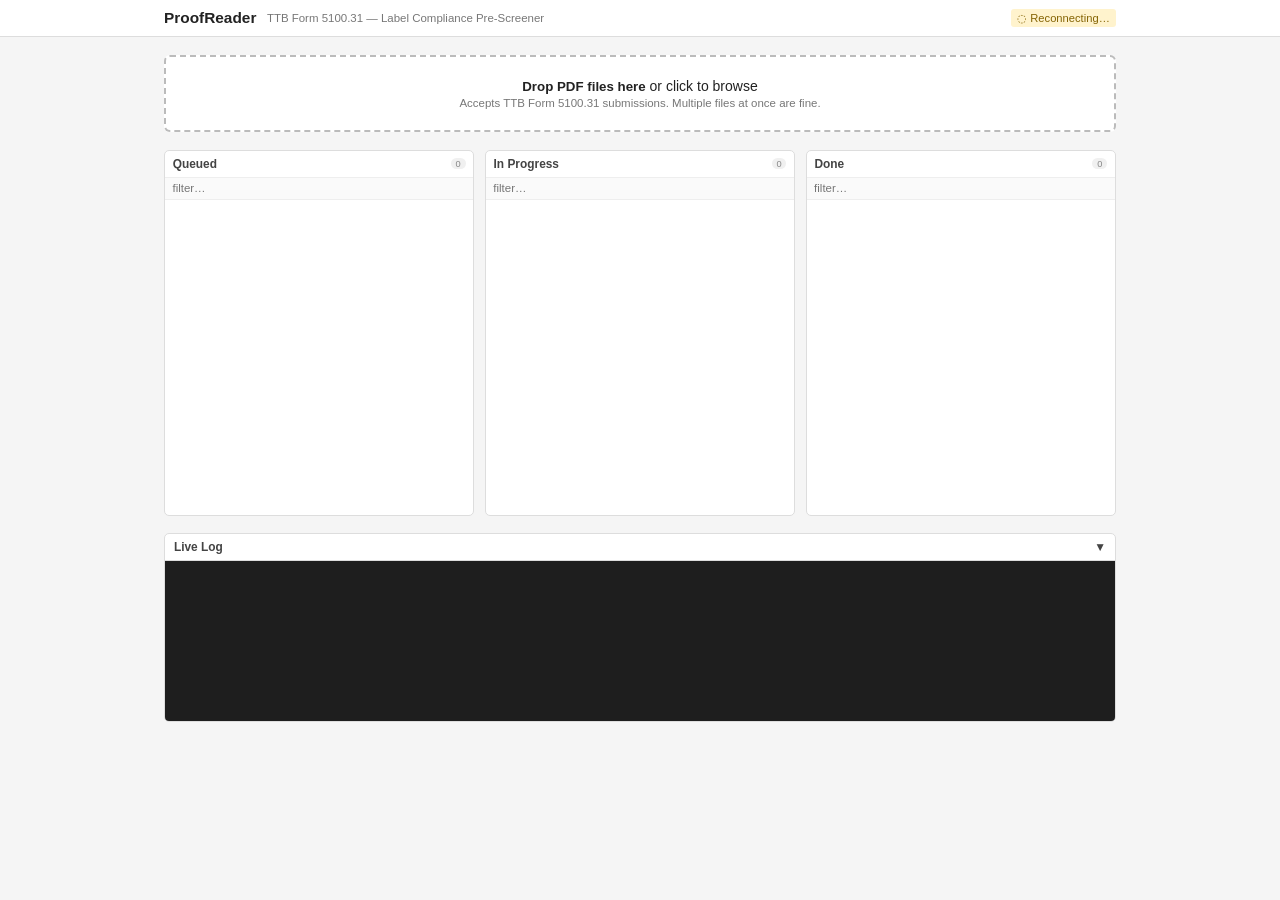
==== commit 61eaec62: "Adds thumbnail placeholder" ====
--- a/static/index.html
+++ b/static/index.html
@@ -14,126 +14,175 @@
   background: #f5f5f5;
 }
 
-/* ── Layout ── */
-.page { max-width: 960px; margin: 0 auto; padding: 0 1em 2em; }
-
+/* ── Header ── */
 header {
   background: #fff;
   border-bottom: 1px solid #ddd;
-  margin-bottom: 1.5em;
+  margin-bottom: 1.25em;
 }
 header .inner {
-  max-width: 960px;
+  max-width: 980px;
   margin: 0 auto;
-  padding: 0.75em 1em;
+  padding: 0.65em 1em;
   display: flex;
-  align-items: baseline;
+  align-items: center;
   gap: 0.75em;
 }
-header h1 { font-size: 1.2em; }
-header p  { font-size: 0.85em; color: #666; }
+header h1   { font-size: 1.1em; }
+header .sub { font-size: 0.82em; color: #777; flex: 1; }
+
+.conn-status {
+  font-size: 0.8em;
+  padding: 0.2em 0.55em;
+  border-radius: 3px;
+  white-space: nowrap;
+  transition: background 0.3s, color 0.3s;
+}
+.conn-ok   { background: #d4edda; color: #155724; }
+.conn-warn { background: #fff3cd; color: #856404; }
+
+/* ── Page body ── */
+.page { max-width: 980px; margin: 0 auto; padding: 0 1em 2em; }
 
 /* ── Upload zone ── */
 .upload-zone {
   border: 2px dashed #bbb;
   border-radius: 6px;
-  padding: 2em 1em;
+  padding: 1.5em 1em;
   text-align: center;
   cursor: pointer;
   background: #fff;
-  margin-bottom: 1.5em;
+  margin-bottom: 1.25em;
   transition: border-color 0.15s, background 0.15s;
   user-select: none;
 }
 .upload-zone:hover,
 .upload-zone.drag-over { border-color: #0d6efd; background: #eef4ff; }
-.upload-zone strong    { font-size: 1em; }
-.upload-zone p         { font-size: 0.85em; color: #777; margin-top: 0.35em; }
+.upload-zone strong    { font-size: 0.95em; }
+.upload-zone p         { font-size: 0.82em; color: #777; margin-top: 0.3em; }
 .upload-zone input     { display: none; }
 
-/* ── Job list ── */
-.section-head {
-  font-size: 0.95em;
-  font-weight: 600;
-  color: #444;
-  margin-bottom: 0.6em;
-}
-.job-list   { display: flex; flex-direction: column; gap: 0.5em; }
-.empty-note { color: #888; font-size: 0.9em; text-align: center; padding: 2em 0; }
-
-.job-card {
+/* ── Three-pane grid ── */
+.panes {
+  display: grid;
+  grid-template-columns: 1fr 1fr 1fr;
+  gap: 0.75em;
+  align-items: start;
+  margin-bottom: 1.25em;
+}
+@media (max-width: 680px) {
+  .panes { grid-template-columns: 1fr; }
+  .pane-cards { height: auto; max-height: 420px; }
+}
+
+.pane {
   background: #fff;
   border: 1px solid #ddd;
   border-radius: 5px;
+  overflow: hidden;
+}
+.pane-head {
+  padding: 0.5em 0.65em;
+  border-bottom: 1px solid #eee;
+  font-size: 0.85em;
+  font-weight: 600;
+  color: #444;
   display: flex;
   align-items: center;
-  gap: 0.75em;
-  padding: 0.6em 0.75em;
-}
+  justify-content: space-between;
+}
+.pane-count {
+  font-size: 0.78em;
+  font-weight: normal;
+  color: #888;
+  background: #f0f0f0;
+  border-radius: 8px;
+  padding: 0.1em 0.45em;
+  min-width: 1.6em;
+  text-align: center;
+}
+.pane-search {
+  width: 100%;
+  border: none;
+  border-bottom: 1px solid #eee;
+  padding: 0.4em 0.65em;
+  font-size: 0.82em;
+  outline: none;
+  background: #fafafa;
+}
+.pane-search:focus { background: #fff; border-bottom-color: #0d6efd; }
+.pane-cards {
+  height: 315px;   /* ~4.5 cards (≈70 px/card at 14 px base) */
+  overflow-y: auto;
+}
+
+/* ── Job card ── */
+.job-card {
+  display: flex;
+  align-items: flex-start;
+  gap: 0.55em;
+  padding: 0.55em 0.65em;
+  border-bottom: 1px solid #f0f0f0;
+}
+.job-card:last-child { border-bottom: none; }
+
 .job-thumb {
-  width: 50px;
-  min-width: 50px;
-  height: 67px;
+  width: 40px;
+  min-width: 40px;
+  height: 54px;
   object-fit: contain;
   border: 1px solid #e0e0e0;
   border-radius: 2px;
   background: #fafafa;
+  margin-top: 1px;
 }
 .job-thumb-placeholder {
-  width: 50px;
-  min-width: 50px;
-  height: 67px;
+  width: 40px;
+  min-width: 40px;
+  height: 54px;
   background: #fafafa;
   border: 1px solid #e0e0e0;
   border-radius: 2px;
   display: flex;
   align-items: center;
   justify-content: center;
-  font-size: 1.4em;
+  font-size: 1.1em;
   color: #ccc;
-}
+  margin-top: 1px;
+}
+
 .job-meta       { flex: 1; min-width: 0; }
-.job-filename   { font-weight: 500; white-space: nowrap; overflow: hidden; text-overflow: ellipsis; }
-.job-id         { font-size: 0.78em; color: #888; font-family: monospace; margin-top: 0.1em; }
-.job-actions    { display: flex; align-items: center; gap: 0.5em; flex-shrink: 0; }
-
-/* ── Verdict badges ── (same palette as report templates) ── */
+.job-filename   { font-size: 0.85em; font-weight: 500; white-space: nowrap;
+                  overflow: hidden; text-overflow: ellipsis; }
+.job-status-row { margin-top: 0.2em; display: flex; align-items: center;
+                  gap: 0.4em; min-height: 1.4em; }
+.job-id         { font-size: 0.72em; color: #aaa; font-family: monospace;
+                  white-space: nowrap; }
+.job-actions    { margin-top: 0.35em; display: flex; align-items: center;
+                  justify-content: space-between; gap: 0.4em; }
+.job-actions-right { display: flex; align-items: center; gap: 0.4em; }
+
+/* ── Badges ── (same palette as report templates) ── */
 .badge {
-  display: inline-block;
-  padding: 0.2em 0.55em;
+  display: inline-flex;
+  align-items: center;
+  gap: 0.3em;
+  padding: 0.15em 0.45em;
   border-radius: 3px;
-  font-size: 0.8em;
+  font-size: 0.75em;
   font-weight: bold;
   white-space: nowrap;
 }
 .badge-PASS,          .badge-EXEMPT        { background: #d4edda; color: #155724; }
 .badge-WARN,          .badge-ABSENT        { background: #fff3cd; color: #856404; }
 .badge-FAIL,          .badge-ERROR         { background: #f8d7da; color: #721c24; }
-.badge-INDETERMINATE, .badge-queued        { background: #e2e3e5; color: #383d41; }
-.badge-processing {
-  background: #e2e3e5;
-  color: #383d41;
-  display: inline-flex;
-  align-items: center;
-  gap: 0.35em;
-}
-
-/* ── Spinner ── */
-@keyframes spin { to { transform: rotate(360deg); } }
-.spinner {
+.badge-INDETERMINATE                       { background: #e2e3e5; color: #383d41; }
+.badge-queued,        .badge-processing    { background: #e2e3e5; color: #383d41; }
+
+.btn-report {
   display: inline-block;
-  width: 10px; height: 10px;
-  border: 2px solid #bbb;
-  border-top-color: #555;
-  border-radius: 50%;
-  animation: spin 0.75s linear infinite;
-  flex-shrink: 0;
-}
-
-/* ── Report button ── */
-.btn-report {
-  padding: 0.25em 0.65em;
-  font-size: 0.82em;
+  padding: 0.15em 0.5em;
+  font-size: 0.75em;
   border: 1px solid #bbb;
   border-radius: 3px;
   background: #fff;
@@ -143,41 +192,125 @@
 }
 .btn-report:hover { background: #f0f0f0; text-decoration: none; }
 
+.btn-delete {
+  display: inline-block;
+  padding: 0.15em 0.5em;
+  font-size: 0.75em;
+  border: 1px solid #ddd;
+  border-radius: 3px;
+  background: #fff;
+  color: #aaa;
+  cursor: pointer;
+  white-space: nowrap;
+  line-height: inherit;
+  min-width: 5em;         /* wide enough for "Confirm"; prevents layout shift */
+  text-align: center;
+}
+.btn-delete:hover { background: #fff0f0; border-color: #e0a0a0; color: #c00; }
+.btn-delete-confirm {
+  background: #fff0f0;
+  border-color: #dc3545;
+  color: #dc3545;
+  font-weight: 600;
+}
+.btn-delete-confirm:hover { background: #dc3545; color: #fff; }
+
+.btn-rerun {
+  display: inline-block;
+  padding: 0.15em 0.5em;
+  font-size: 0.75em;
+  border: 1px solid #b0c8e0;
+  border-radius: 3px;
+  background: #fff;
+  color: #2060a0;
+  cursor: pointer;
+  white-space: nowrap;
+  line-height: inherit;
+  min-width: 5em;
+  text-align: center;
+}
+.btn-rerun:hover { background: #f0f4ff; border-color: #6090c0; color: #1040a0; }
+.btn-rerun-confirm {
+  background: #f0f4ff;
+  border-color: #2060a0;
+  color: #2060a0;
+  font-weight: 600;
+}
+.btn-rerun-confirm:hover { background: #2060a0; color: #fff; }
+
+.pane-empty {
+  padding: 1em 0.65em;
+  font-size: 0.82em;
+  color: #bbb;
+  text-align: center;
+}
+
+/* ── Spinner ── */
+@keyframes spin { to { transform: rotate(360deg); } }
+.spinner {
+  display: inline-block;
+  width: 9px; height: 9px;
+  border: 2px solid #bbb;
+  border-top-color: #555;
+  border-radius: 50%;
+  animation: spin 0.75s linear infinite;
+  flex-shrink: 0;
+}
+
 /* ── Log panel ── */
 .log-panel {
-  margin-top: 1.5em;
   border: 1px solid #ddd;
   border-radius: 5px;
   overflow: hidden;
   background: #fff;
 }
 .log-toggle {
-  padding: 0.55em 0.75em;
+  padding: 0.5em 0.75em;
   border-bottom: 1px solid #ddd;
   display: flex;
   align-items: center;
   justify-content: space-between;
   cursor: pointer;
   user-select: none;
-  font-size: 0.9em;
+  font-size: 0.85em;
   font-weight: 600;
   color: #444;
 }
-.log-toggle:hover { background: #fafafa; }
+.log-toggle:hover  { background: #fafafa; }
 .log-body {
-  height: 180px;
+  height: 160px;
   overflow-y: auto;
   font-family: monospace;
-  font-size: 0.78em;
+  font-size: 0.76em;
   line-height: 1.5;
-  padding: 0.4em 0.6em;
+  padding: 0.35em 0.6em;
   background: #1e1e1e;
   color: #ccc;
 }
 .log-body.collapsed { display: none; }
-.log-line { white-space: pre-wrap; word-break: break-all; }
-.log-line.WARN  { color: #e5c07b; }
-.log-line.ERROR { color: #e06c75; }
+.log-line           { white-space: pre-wrap; word-break: break-all; }
+.log-line.WARN      { color: #e5c07b; }
+.log-line.ERROR     { color: #e06c75; }
+
+/* ── Thumbnail hover preview ── */
+#thumb-preview {
+  display: none;
+  position: fixed;
+  z-index: 1000;
+  pointer-events: none;       /* transparent to mouse events; doesn't trigger mouseout on img */
+  background: #fff;
+  border: 1px solid #ccc;
+  border-radius: 4px;
+  box-shadow: 0 4px 16px rgba(0,0,0,0.18);
+  padding: 4px;
+  max-width: 280px;
+}
+#thumb-preview img {
+  display: block;
+  width: 100%;
+  height: auto;
+  border-radius: 2px;
+}
 </style>
 </head>
 <body>
@@ -185,7 +318,8 @@
 <header>
   <div class="inner">
     <h1>ProofReader</h1>
-    <p>TTB Form 5100.31 — Label Compliance Pre-Screener</p>
+    <span class="sub">TTB Form 5100.31 — Label Compliance Pre-Screener</span>
+    <span class="conn-status conn-warn" id="connStatus">◌ Connecting…</span>
   </div>
 </header>
 
@@ -198,16 +332,42 @@
     <p>Accepts TTB Form 5100.31 submissions. Multiple files at once are fine.</p>
   </div>
 
-  <!-- Job list -->
-  <div class="section-head" id="jobsHeading">Jobs</div>
-  <div class="job-list" id="jobList">
-    <div class="empty-note" id="emptyNote">No jobs yet. Upload a PDF to get started.</div>
+  <!-- Three panes -->
+  <div class="panes">
+    <div class="pane" id="pane-queued">
+      <div class="pane-head">
+        Queued
+        <span class="pane-count" id="count-queued">0</span>
+      </div>
+      <input class="pane-search" id="search-queued" type="search" placeholder="filter…" autocomplete="off">
+      <div class="pane-cards" id="cards-queued"></div>
+    </div>
+    <div class="pane" id="pane-progress">
+      <div class="pane-head">
+        In Progress
+        <span class="pane-count" id="count-progress">0</span>
+      </div>
+      <input class="pane-search" id="search-progress" type="search" placeholder="filter…" autocomplete="off">
+      <div class="pane-cards" id="cards-progress"></div>
+    </div>
+    <div class="pane" id="pane-done">
+      <div class="pane-head">
+        Done
+        <span class="pane-count" id="count-done">0</span>
+      </div>
+      <input class="pane-search" id="search-done" type="search" placeholder="filter…" autocomplete="off">
+      <div class="pane-cards" id="cards-done"></div>
+    </div>
   </div>
+
+  <!-- Thumbnail hover preview (global, positioned via JS) -->
+  <div id="thumb-preview"><img src="" alt=""></div>
 
   <!-- Log panel -->
   <div class="log-panel">
     <div class="log-toggle" id="logToggle">
-      <span>Live Log</span><span id="logArrow">▼</span>
+      <span>Live Log</span>
+      <span id="logArrow">▼</span>
     </div>
     <div class="log-body" id="logBody"></div>
   </div>
@@ -217,10 +377,35 @@
 <script>
 "use strict";
 
-// job_id → job object; Map preserves insertion order
-const jobs = new Map();
-
-// ── Helpers ──────────────────────────────────────────────────────────────────
+// ── State ─────────────────────────────────────────────────────────────────────
+
+const jobs          = new Map();   // job_id → job object
+const myJobs        = new Set();   // job_ids submitted this session (for notifications)
+const pendingDelete = new Map();   // job_id → revert-timer id (two-state delete button)
+const pendingRerun  = new Map();   // job_id → revert-timer id (two-state re-run button)
+const queries       = { queued: "", progress: "", done: "" };
+
+// ── Pane definitions ──────────────────────────────────────────────────────────
+
+const PANES = [
+  {
+    key:    "queued",
+    filter: j => j.status === "queued",
+    sort:   (a, b) => (a.submitted_at ?? 0) - (b.submitted_at ?? 0),   // asc: oldest first
+  },
+  {
+    key:    "progress",
+    filter: j => j.status === "processing",
+    sort:   (a, b) => (b.submitted_at ?? 0) - (a.submitted_at ?? 0),   // desc: newest first
+  },
+  {
+    key:    "done",
+    filter: j => j.status === "complete" || j.status === "error",
+    sort:   (a, b) => (b.submitted_at ?? 0) - (a.submitted_at ?? 0),   // desc: newest first
+  },
+];
+
+// ── Helpers ───────────────────────────────────────────────────────────────────
 
 function esc(s) {
   return String(s ?? "")
@@ -245,71 +430,106 @@
   return `<a class="btn-report" href="/results/${esc(job.job_id)}/report.html" target="_blank">Report ↗</a>`;
 }
 
+function rerunButton(job) {
+  if (job.status !== "complete" && job.status !== "error") return "";
+  const id = esc(job.job_id);
+  if (pendingRerun.has(job.job_id)) {
+    return `<button class="btn-rerun btn-rerun-confirm" data-job-id="${id}" data-confirm="true">Confirm</button>`;
+  }
+  return `<button class="btn-rerun" data-job-id="${id}" data-confirm="false">Re-run</button>`;
+}
+
+function deleteButton(job) {
+  if (job.status !== "complete" && job.status !== "error") return "";
+  const id = esc(job.job_id);
+  if (pendingDelete.has(job.job_id)) {
+    return `<button class="btn-delete btn-delete-confirm" data-job-id="${id}" data-confirm="true">Confirm</button>`;
+  }
+  return `<button class="btn-delete" data-job-id="${id}" data-confirm="false">Delete</button>`;
+}
+
 function cardHtml(job) {
-  return `<div class="job-card" id="card-${esc(job.job_id)}">
-  <img class="job-thumb"
-       src="/results/${esc(job.job_id)}/thumbnail.jpg"
-       onerror="this.style.display='none';this.nextSibling.style.display='flex';"
-       alt="">
-  <div class="job-thumb-placeholder" style="display:none">📄</div>
+  const id = esc(job.job_id);
+  const fn = esc(job.original_filename ?? job.job_id);
+  return `<div class="job-card">
+  <div class="job-thumb-placeholder">📄</div>
+  <img class="job-thumb" src="/results/${id}/thumbnail.jpg" style="display:none"
+       onload="this.previousElementSibling.style.display='none';this.style.display='';"
+       onerror="" alt="">
   <div class="job-meta">
-    <div class="job-filename" title="${esc(job.original_filename ?? job.job_id)}">${esc(job.original_filename ?? job.job_id)}</div>
-    <div class="job-id">${esc(job.job_id)}</div>
-  </div>
-  <div class="job-actions">
-    <span id="badge-${esc(job.job_id)}">${verdictBadge(job)}</span>
-    <span id="action-${esc(job.job_id)}">${reportLink(job)}</span>
+    <div class="job-filename" title="${fn}">${fn}</div>
+    <div class="job-status-row">
+      ${verdictBadge(job)}<span class="job-id">${id}</span>
+    </div>
+    <div class="job-actions">
+      ${reportLink(job)}<span class="job-actions-right">${rerunButton(job)}${deleteButton(job)}</span>
+    </div>
   </div>
 </div>`;
 }
 
-// ── Rendering ────────────────────────────────────────────────────────────────
+// ── Rendering ─────────────────────────────────────────────────────────────────
+
+function renderPane(pane) {
+  const q       = queries[pane.key].toLowerCase();
+  const cardsEl = document.getElementById(`cards-${pane.key}`);
+  const countEl = document.getElementById(`count-${pane.key}`);
+
+  let list = [...jobs.values()].filter(pane.filter);
+  list.sort(pane.sort);
+
+  // Update count (total, before search filter)
+  if (countEl) countEl.textContent = list.length;
+
+  // Apply search filter
+  if (q) {
+    list = list.filter(j =>
+      (j.original_filename ?? "").toLowerCase().includes(q) ||
+      j.job_id.includes(q)
+    );
+  }
+
+  cardsEl.innerHTML = list.length
+    ? list.map(cardHtml).join("")
+    : `<div class="pane-empty">${q ? "No matches." : "Empty."}</div>`;
+}
 
 function renderAll() {
-  const list    = document.getElementById("jobList");
-  const empty   = document.getElementById("emptyNote");
-  const heading = document.getElementById("jobsHeading");
-
-  if (jobs.size === 0) {
-    list.innerHTML = "";
-    list.appendChild(empty);
-    heading.textContent = "Jobs";
-    return;
-  }
-
-  empty.remove();
-  // Newest first: reverse insertion order
-  list.innerHTML = [...jobs.values()].reverse().map(cardHtml).join("");
-  heading.textContent = `Jobs (${jobs.size})`;
-}
-
-function updateCard(job_id) {
-  const job    = jobs.get(job_id);
-  const badge  = document.getElementById(`badge-${job_id}`);
-  const action = document.getElementById(`action-${job_id}`);
-  if (!job || !badge) { renderAll(); return; }
-  badge.innerHTML  = verdictBadge(job);
-  action.innerHTML = reportLink(job);
-}
-
-// ── Data ─────────────────────────────────────────────────────────────────────
+  for (const pane of PANES) renderPane(pane);
+}
+
+// ── Data ──────────────────────────────────────────────────────────────────────
 
 async function loadJobs() {
   try {
     const resp = await fetch("/results");
     if (!resp.ok) return;
     const list = await resp.json();
-    jobs.clear();
-    for (const j of list) jobs.set(j.job_id, j);
+    // Merge: update existing entries, add new ones, keep myJobs intact
+    for (const j of list) {
+      const existing = jobs.get(j.job_id);
+      jobs.set(j.job_id, existing ? Object.assign(existing, j) : j);
+    }
     renderAll();
   } catch (_) { /* server not yet ready */ }
 }
 
+// Poll every 5 s to catch queued → processing transitions (no SSE event for that)
+setInterval(loadJobs, 5000);
+
 // ── Upload ────────────────────────────────────────────────────────────────────
+
+let notifRequested = false;
 
 async function uploadFiles(files) {
   const pdfs = [...files].filter(f => f.name.toLowerCase().endsWith(".pdf"));
   if (!pdfs.length) return;
+
+  // Ask for notification permission once, on the user's first upload gesture
+  if (!notifRequested && "Notification" in window && Notification.permission === "default") {
+    notifRequested = true;
+    Notification.requestPermission();
+  }
 
   const form = new FormData();
   pdfs.forEach(f => form.append("files", f));
@@ -324,11 +544,13 @@
   for (const r of results) {
     if (r.job_id) {
       jobs.set(r.job_id, {
-        job_id: r.job_id,
-        status: r.status ?? "queued",
+        job_id:            r.job_id,
+        status:            r.status ?? "queued",
         original_filename: r.filename,
-        verdict: null,
+        verdict:           null,
+        submitted_at:      Date.now() / 1000,
       });
+      myJobs.add(r.job_id);
     }
   }
   renderAll();
@@ -347,23 +569,68 @@
   uploadFiles(e.dataTransfer.files);
 });
 
+// ── Search ────────────────────────────────────────────────────────────────────
+
+for (const pane of PANES) {
+  document.getElementById(`search-${pane.key}`).addEventListener("input", e => {
+    queries[pane.key] = e.target.value;
+    renderPane(pane);
+  });
+}
+
+// ── Connection status ─────────────────────────────────────────────────────────
+
+let eventsOk = false;
+let logsOk   = false;
+
+function updateConnStatus() {
+  const el  = document.getElementById("connStatus");
+  const ok  = eventsOk && logsOk;
+  el.className   = "conn-status " + (ok ? "conn-ok" : "conn-warn");
+  el.textContent = ok ? "● Live" : "◌ Reconnecting…";
+}
+
+// ── Browser notifications ─────────────────────────────────────────────────────
+
+function notifyDone(job) {
+  if (!("Notification" in window) || Notification.permission !== "granted") return;
+  const verdict = job.verdict ?? "complete";
+  new Notification(`ProofReader — ${verdict}`, {
+    body: job.original_filename ?? job.job_id,
+    tag:  job.job_id,   // deduplicate if event fires twice
+  });
+}
+
 // ── SSE: job completion events ────────────────────────────────────────────────
 
 function connectEvents() {
   const es = new EventSource("/events");
+
+  es.onopen = () => {
+    eventsOk = true;
+    updateConnStatus();
+  };
+
   es.onmessage = e => {
     const data = JSON.parse(e.data);
     const job  = jobs.get(data.job_id);
     if (job) {
       job.status  = "complete";
       job.verdict = data.verdict;
-      updateCard(data.job_id);
+      renderAll();
+      if (myJobs.has(data.job_id)) notifyDone(job);
     } else {
-      // Arrived via watchdog inbox drop — not in our local state yet
+      // Job arrived via watchdog inbox drop — refresh full list
       loadJobs();
     }
   };
-  es.onerror = () => { es.close(); setTimeout(connectEvents, 3000); };
+
+  es.onerror = () => {
+    eventsOk = false;
+    updateConnStatus();
+    es.close();
+    setTimeout(connectEvents, 3000);
+  };
 }
 
 // ── SSE: log stream ───────────────────────────────────────────────────────────
@@ -382,23 +649,179 @@
   div.textContent = line;
   logBody.appendChild(div);
   if (atBottom) logBody.scrollTop = logBody.scrollHeight;
-  // Keep the last 2 000 lines to avoid unbounded growth
+  // Cap at 2 000 lines to prevent unbounded growth
   while (logBody.children.length > 2000) logBody.removeChild(logBody.firstChild);
 }
 
 function connectLogs() {
   const es = new EventSource("/logs");
+
+  es.onopen = () => {
+    logsOk = true;
+    updateConnStatus();
+  };
+
   es.onmessage = e => appendLog(e.data);
-  es.onerror   = () => { es.close(); setTimeout(connectLogs, 3000); };
-}
-
-// ── Log toggle ────────────────────────────────────────────────────────────────
+
+  es.onerror = () => {
+    logsOk = false;
+    updateConnStatus();
+    es.close();
+    setTimeout(connectLogs, 3000);
+  };
+}
+
+// ── Log panel toggle ──────────────────────────────────────────────────────────
 
 document.getElementById("logToggle").addEventListener("click", () => {
   const collapsed = logBody.classList.toggle("collapsed");
   document.getElementById("logArrow").textContent = collapsed ? "▶" : "▼";
 });
 
+// ── Thumbnail hover preview ───────────────────────────────────────────────────
+
+const thumbPreview     = document.getElementById("thumb-preview");
+const thumbPreviewImg  = thumbPreview.querySelector("img");
+let   thumbHoverTimer  = null;
+
+function showThumbPreview(img) {
+  thumbPreviewImg.src = img.src;
+  thumbPreview.style.display = "block";
+
+  const rect   = img.getBoundingClientRect();
+  const pw     = thumbPreview.offsetWidth  || 288;  // fallback before layout
+  const ph     = thumbPreview.offsetHeight || 200;
+  const gap    = 10;
+
+  // Prefer right of the element; fall back to left if viewport too narrow
+  let left = rect.right + gap;
+  if (left + pw > window.innerWidth - 8) left = rect.left - pw - gap;
+  left = Math.max(8, left);
+
+  // Align top with the element; clamp so preview stays within viewport
+  let top = rect.top;
+  top = Math.max(8, Math.min(top, window.innerHeight - ph - 8));
+
+  thumbPreview.style.left = left + "px";
+  thumbPreview.style.top  = top  + "px";
+}
+
+function hideThumbPreview() {
+  clearTimeout(thumbHoverTimer);
+  thumbPreview.style.display = "none";
+}
+
+// Event delegation: attach once to document rather than to each re-rendered card
+document.addEventListener("mouseover", e => {
+  const img = e.target.closest(".job-thumb");
+  if (!img || !img.naturalWidth) return;   // skip placeholder-replaced images
+  clearTimeout(thumbHoverTimer);
+  thumbHoverTimer = setTimeout(() => showThumbPreview(img), 350);
+});
+
+document.addEventListener("mouseout", e => {
+  if (e.target.closest(".job-thumb")) hideThumbPreview();
+});
+
+// ── Re-run ────────────────────────────────────────────────────────────────────
+
+async function performRerun(jobId) {
+  try {
+    const resp = await fetch(`/results/${encodeURIComponent(jobId)}/requeue`, { method: "POST" });
+    if (resp.ok) {
+      // Optimistically reset the card to queued state; SSE will drive it forward
+      const job = jobs.get(jobId);
+      if (job) {
+        job.status = "queued";
+        job.verdict = null;
+        renderAll();
+      }
+    }
+  } catch (_) { /* server unreachable; leave card in place */ }
+}
+
+document.addEventListener("click", e => {
+  const btn = e.target.closest(".btn-rerun");
+  if (!btn) return;
+  const jobId = btn.dataset.jobId;
+  if (btn.dataset.confirm !== "true") {
+    btn.dataset.confirm = "true";
+    btn.textContent = "Confirm";
+    btn.classList.add("btn-rerun-confirm");
+    const timer = setTimeout(() => {
+      pendingRerun.delete(jobId);
+      renderAll();
+    }, 2000);
+    pendingRerun.set(jobId, timer);
+  } else {
+    clearTimeout(pendingRerun.get(jobId));
+    pendingRerun.delete(jobId);
+    performRerun(jobId);
+  }
+});
+
+document.addEventListener("mouseout", e => {
+  const btn = e.target.closest(".btn-rerun");
+  if (!btn || btn.dataset.confirm !== "true") return;
+  if (btn.contains(e.relatedTarget)) return;
+  const jobId = btn.dataset.jobId;
+  clearTimeout(pendingRerun.get(jobId));
+  pendingRerun.delete(jobId);
+  renderAll();
+});
+
+// ── Delete (two-state: Delete → Confirm → execute) ───────────────────────────
+
+async function performDelete(jobId) {
+  try {
+    const resp = await fetch(`/results/${encodeURIComponent(jobId)}`, { method: "DELETE" });
+    if (resp.ok) {
+      jobs.delete(jobId);
+      myJobs.delete(jobId);
+      renderAll();
+    }
+  } catch (_) { /* server unreachable; leave card in place */ }
+}
+
+document.addEventListener("click", e => {
+  const btn = e.target.closest(".btn-delete");
+  if (!btn) return;
+
+  const jobId     = btn.dataset.jobId;
+  const isPending = btn.dataset.confirm === "true";
+
+  if (!isPending) {
+    // First click: arm the confirm state and start a 1.5 s revert timer
+    btn.dataset.confirm = "true";
+    btn.textContent = "Confirm";
+    btn.classList.add("btn-delete-confirm");
+
+    const timer = setTimeout(() => {
+      pendingDelete.delete(jobId);
+      // Re-render so the button reverts to "Delete" even if card DOM was reused
+      renderAll();
+    }, 2000);
+    pendingDelete.set(jobId, timer);
+  } else {
+    // Second click within the window: cancel timer and execute
+    clearTimeout(pendingDelete.get(jobId));
+    pendingDelete.delete(jobId);
+    performDelete(jobId);
+  }
+});
+
+// Revert "Confirm" → "Delete" when the cursor leaves the button
+document.addEventListener("mouseout", e => {
+  const btn = e.target.closest(".btn-delete");
+  if (!btn || btn.dataset.confirm !== "true") return;
+  // relatedTarget is where the cursor is going; if still inside the button, do nothing
+  if (btn.contains(e.relatedTarget)) return;
+  const jobId = btn.dataset.jobId;
+  clearTimeout(pendingDelete.get(jobId));
+  pendingDelete.delete(jobId);
+  renderAll();
+});
+
 // ── Boot ──────────────────────────────────────────────────────────────────────
 
 loadJobs().then(() => {
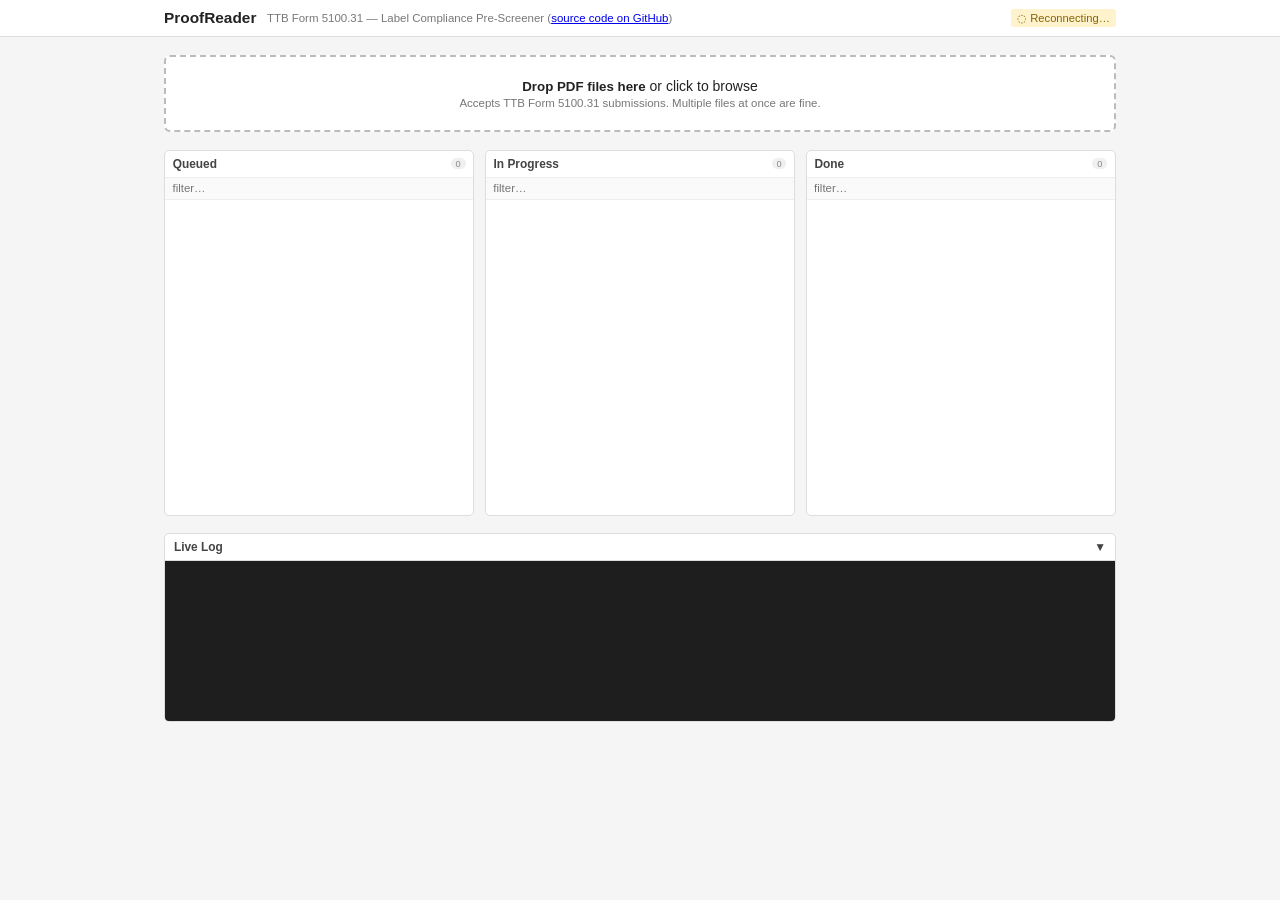
==== commit d29e6dcd: "Adds link to demo from README.md and to GH repo from demo" ====
--- a/static/index.html
+++ b/static/index.html
@@ -177,7 +177,10 @@
 .badge-WARN,          .badge-ABSENT        { background: #fff3cd; color: #856404; }
 .badge-FAIL,          .badge-ERROR         { background: #f8d7da; color: #721c24; }
 .badge-INDETERMINATE                       { background: #e2e3e5; color: #383d41; }
-.badge-queued,        .badge-processing    { background: #e2e3e5; color: #383d41; }
+.badge-queued,        .badge-processing,
+.badge-uploading                           { background: #e2e3e5; color: #383d41; }
+
+.job-card.uploading { opacity: 0.5; }
 
 .btn-report {
   display: inline-block;
@@ -318,7 +321,10 @@
 <header>
   <div class="inner">
     <h1>ProofReader</h1>
-    <span class="sub">TTB Form 5100.31 — Label Compliance Pre-Screener</span>
+    <span class="sub">
+      TTB Form 5100.31 — Label Compliance Pre-Screener
+      (<a href="https://github.com/mbogosian/prototype-858700600" target="_blank">source code on GitHub</a>)
+    </span>
     <span class="conn-status conn-warn" id="connStatus">◌ Connecting…</span>
   </div>
 </header>
@@ -390,7 +396,7 @@
 const PANES = [
   {
     key:    "queued",
-    filter: j => j.status === "queued",
+    filter: j => j.status === "uploading" || j.status === "queued",
     sort:   (a, b) => (a.submitted_at ?? 0) - (b.submitted_at ?? 0),   // asc: oldest first
   },
   {
@@ -414,6 +420,8 @@
 }
 
 function verdictBadge(job) {
+  if (job.status === "uploading")
+    return `<span class="badge badge-uploading"><span class="spinner"></span>UPLOADING</span>`;
   if (job.status === "queued")
     return `<span class="badge badge-queued">QUEUED</span>`;
   if (job.status === "processing")
@@ -451,7 +459,8 @@
 function cardHtml(job) {
   const id = esc(job.job_id);
   const fn = esc(job.original_filename ?? job.job_id);
-  return `<div class="job-card">
+  const uploadingClass = job.status === "uploading" ? " uploading" : "";
+  return `<div class="job-card${uploadingClass}">
   <div class="job-thumb-placeholder">📄</div>
   <img class="job-thumb" src="/results/${id}/thumbnail.jpg" style="display:none"
        onload="this.previousElementSibling.style.display='none';this.style.display='';"
@@ -531,16 +540,32 @@
     Notification.requestPermission();
   }
 
+  // Insert ghost entries so the user sees immediate feedback while uploading.
+  const ghostIds = pdfs.map(f => {
+    const ghostId = "upload-" + Math.random().toString(36).slice(2, 10);
+    jobs.set(ghostId, {
+      job_id:            ghostId,
+      status:            "uploading",
+      original_filename: f.name,
+      verdict:           null,
+      submitted_at:      Date.now() / 1000,
+    });
+    return { ghostId, filename: f.name };
+  });
+  renderAll();
+
   const form = new FormData();
   pdfs.forEach(f => form.append("files", f));
 
   let results;
   try {
     const resp = await fetch("/upload", { method: "POST", body: form });
-    if (!resp.ok) return;
+    if (!resp.ok) { ghostIds.forEach(({ ghostId }) => jobs.delete(ghostId)); renderAll(); return; }
     results = await resp.json();
-  } catch (_) { return; }
-
+  } catch (_) { ghostIds.forEach(({ ghostId }) => jobs.delete(ghostId)); renderAll(); return; }
+
+  // Remove ghosts and insert real job entries.
+  ghostIds.forEach(({ ghostId }) => jobs.delete(ghostId));
   for (const r of results) {
     if (r.job_id) {
       jobs.set(r.job_id, {
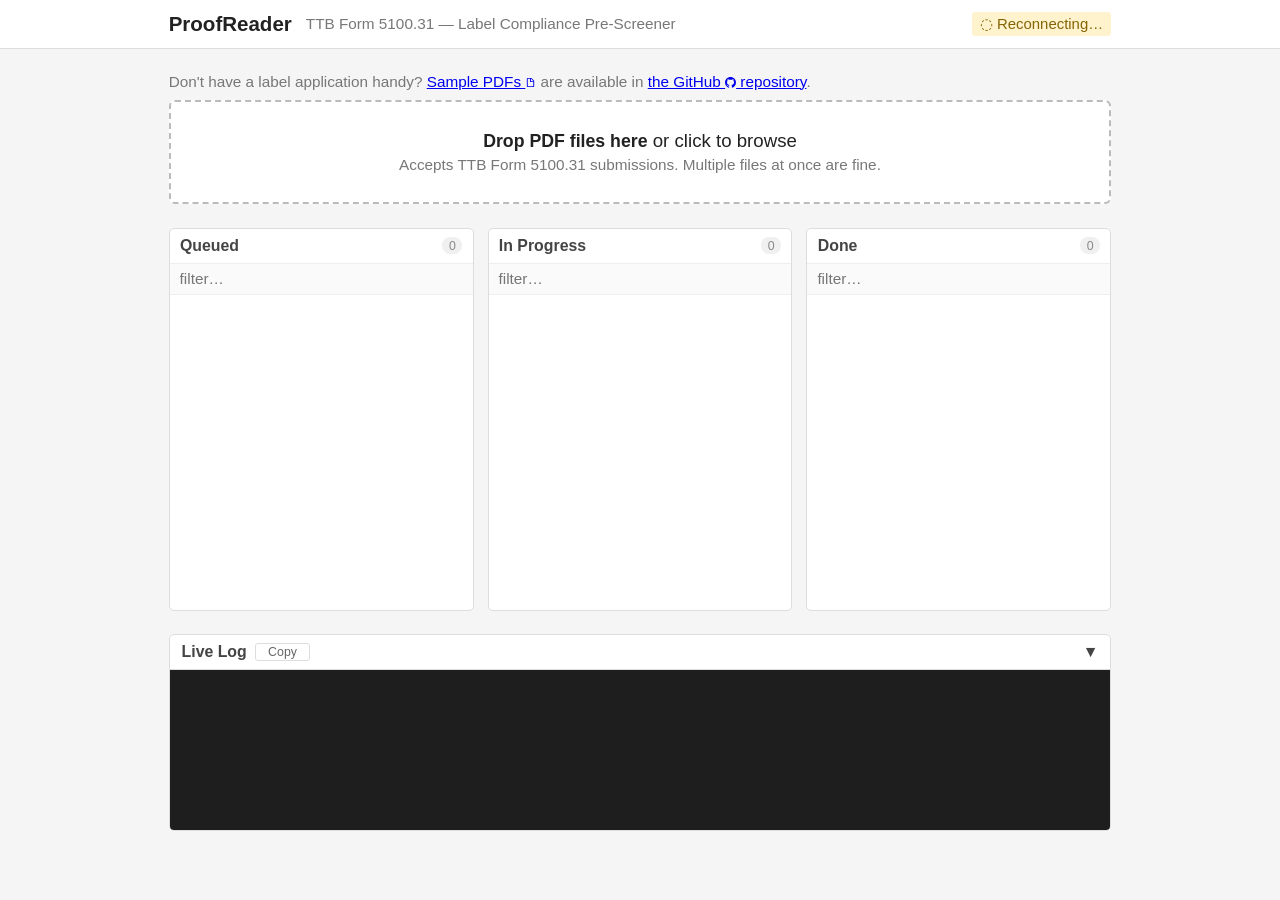
==== commit d65a137a: "Adds link to sample data in demo. Clarifies testing gap in README." ====
--- a/static/index.html
+++ b/static/index.html
@@ -9,7 +9,7 @@
 
 body {
   font-family: sans-serif;
-  font-size: 14px;
+  font-size: 14pt;
   color: #222;
   background: #f5f5f5;
 }
@@ -280,6 +280,22 @@
   color: #444;
 }
 .log-toggle:hover  { background: #fafafa; }
+.log-toggle-left   { display: flex; align-items: center; gap: 0.5em; }
+.btn-log-copy {
+  font-size: 0.78em;
+  font-weight: normal;
+  padding: 0.1em 0;
+  width: 4.5em;
+  text-align: center;
+  border: 1px solid #ddd;
+  border-radius: 3px;
+  background: #fff;
+  color: #666;
+  cursor: pointer;
+  line-height: inherit;
+}
+.btn-log-copy:hover  { background: #f0f0f0; color: #222; }
+.btn-log-copy.copied { background: #d4edda; border-color: #b8dfc5; color: #155724; }
 .log-body {
   height: 160px;
   overflow-y: auto;
@@ -323,13 +339,20 @@
     <h1>ProofReader</h1>
     <span class="sub">
       TTB Form 5100.31 — Label Compliance Pre-Screener
-      (<a href="https://github.com/mbogosian/prototype-858700600" target="_blank">source code on GitHub</a>)
     </span>
     <span class="conn-status conn-warn" id="connStatus">◌ Connecting…</span>
   </div>
 </header>
 
 <div class="page">
+
+  <!-- Sample data notice -->
+  <p style="font-size:0.82em; color:#777; margin-bottom:0.6em;">
+    Don't have a label application handy?
+    <a href="https://github.com/mbogosian/prototype-858700600/tree/main/tests/sample_applications" target="_blank" rel="noopener">Sample PDFs <svg aria-hidden="true" xmlns="http://www.w3.org/2000/svg" viewBox="0 0 24 24" width="11" height="11" fill="currentColor" style="vertical-align:middle;margin-bottom:1px"><path d="M14 2H6a2 2 0 0 0-2 2v16a2 2 0 0 0 2 2h12a2 2 0 0 0 2-2V8l-6-6zm-1 1.5L18.5 9H13V3.5zM6 20V4h5v7h7v9H6z"/></svg></a>
+    are available in
+    <a href="https://github.com/mbogosian/prototype-858700600" target="_blank" rel="noopener">the GitHub <svg aria-hidden="true" xmlns="http://www.w3.org/2000/svg" viewBox="0 0 24 24" width="11" height="11" fill="currentColor" style="vertical-align:middle;margin-bottom:1px"><path d="M12 0C5.37 0 0 5.37 0 12c0 5.3 3.438 9.8 8.205 11.385.6.113.82-.258.82-.577v-2.234c-3.338.726-4.033-1.416-4.033-1.416-.546-1.387-1.333-1.756-1.333-1.756-1.09-.745.083-.729.083-.729 1.205.084 1.839 1.237 1.839 1.237 1.07 1.834 2.807 1.304 3.492.997.107-.775.418-1.305.762-1.604-2.665-.305-5.467-1.334-5.467-5.931 0-1.311.469-2.381 1.236-3.221-.124-.303-.535-1.524.117-3.176 0 0 1.008-.322 3.301 1.23A11.51 11.51 0 0 1 12 5.803c1.02.005 2.047.138 3.006.404 2.291-1.552 3.297-1.23 3.297-1.23.653 1.653.242 2.874.118 3.176.77.84 1.235 1.911 1.235 3.221 0 4.609-2.807 5.624-5.479 5.921.43.372.823 1.102.823 2.222v3.293c0 .319.192.694.801.576C20.566 21.797 24 17.3 24 12c0-6.63-5.37-12-12-12z"/></svg> repository</a>.
+  </p>
 
   <!-- Upload zone -->
   <div class="upload-zone" id="uploadZone">
@@ -372,7 +395,10 @@
   <!-- Log panel -->
   <div class="log-panel">
     <div class="log-toggle" id="logToggle">
-      <span>Live Log</span>
+      <span class="log-toggle-left">
+        <span>Live Log</span>
+        <button class="btn-log-copy" id="logCopy" title="Copy log to clipboard">Copy</button>
+      </span>
       <span id="logArrow">▼</span>
     </div>
     <div class="log-body" id="logBody"></div>
@@ -703,6 +729,19 @@
   document.getElementById("logArrow").textContent = collapsed ? "▶" : "▼";
 });
 
+document.getElementById("logCopy").addEventListener("click", (e) => {
+  e.stopPropagation(); // prevent toggling the panel
+  const text = Array.from(logBody.querySelectorAll(".log-line"))
+    .map(el => el.textContent)
+    .join("\n");
+  navigator.clipboard.writeText(text).then(() => {
+    const btn = document.getElementById("logCopy");
+    btn.textContent = "Copied!";
+    btn.classList.add("copied");
+    setTimeout(() => { btn.textContent = "Copy"; btn.classList.remove("copied"); }, 1500);
+  });
+});
+
 // ── Thumbnail hover preview ───────────────────────────────────────────────────
 
 const thumbPreview     = document.getElementById("thumb-preview");
